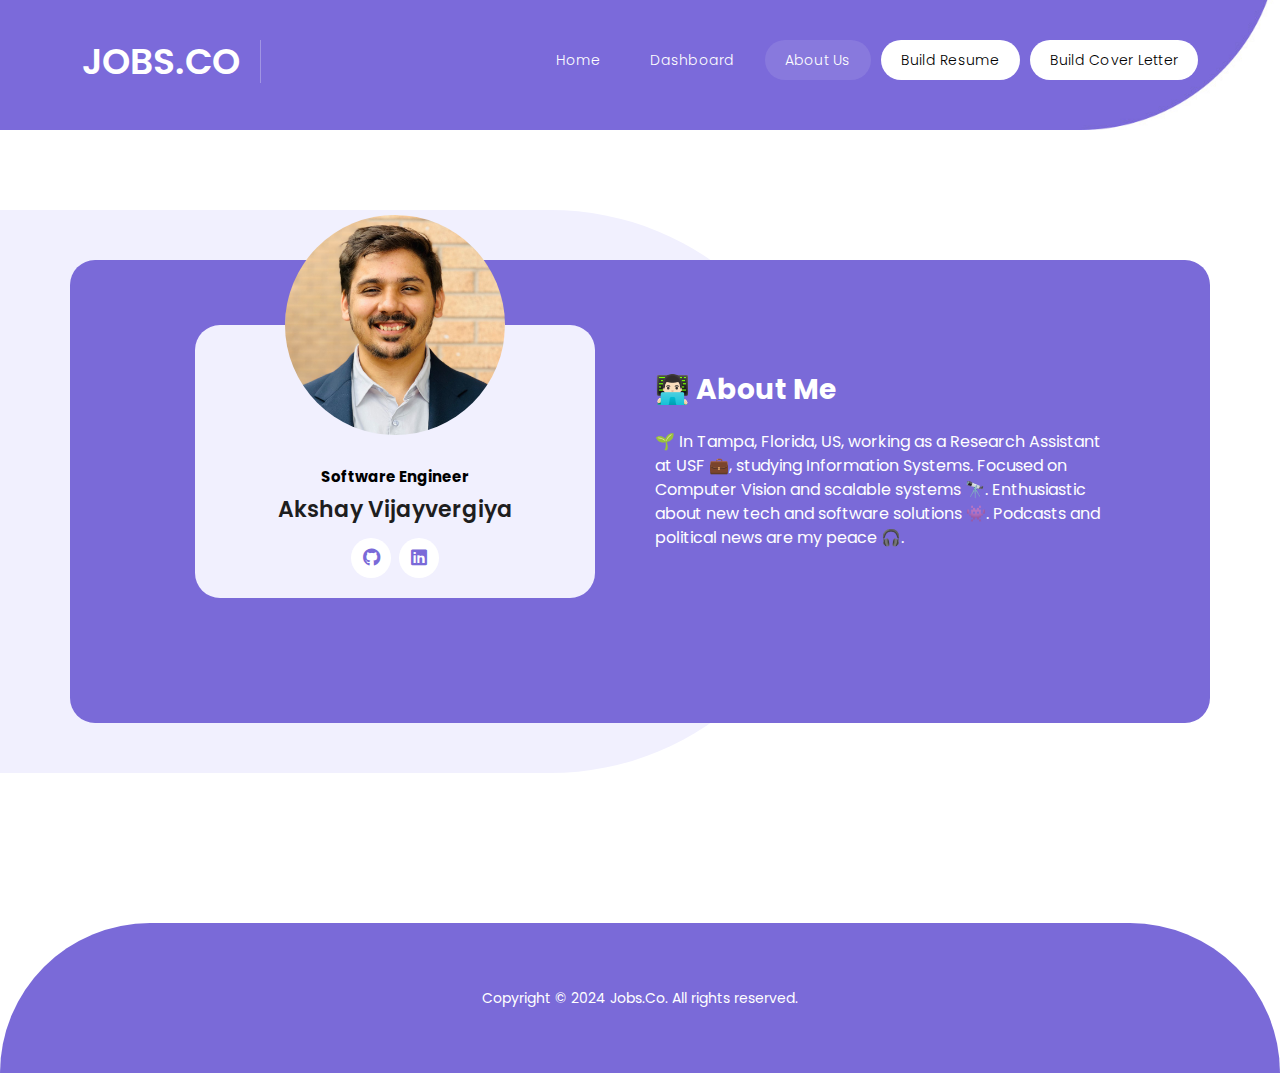
==== aboutus.html @ 71240eac "bootstrap css added" ====
<!DOCTYPE html>
<html lang="en">
  <head>
    <meta charset="utf-8">
    <meta name="viewport" content="width=device-width, initial-scale=1, shrink-to-fit=no">
    <link href="https://fonts.googleapis.com/css2?family=Poppins:wght@100;200;300;400;500;600;700;800;900&display=swap" rel="stylesheet">
        <!-- Bootstrap CSS -->
        <link href="css/bootstrap.min.css" rel="stylesheet">
        <link rel="stylesheet" href="css/fontawesome.css">
        <link rel="stylesheet" href="css/main.css">
    <title>Find Remote Jobs</title>
  </head>
<body>
  <header class="header-area header-sticky">
    <div class="container">
        <div class="row">
            <div class="col-12">
                <nav class="main-nav">
                    <a href="index.html" class="logo">
                        <h1>Jobs.co</h1>
                    </a>
                    <ul class="nav">
                      <li class="scroll-to-section"><a href="index.html">Home</a></li>
                      <li class="scroll-to-section"><a href="dashboard.html">Dashboard</a></li>
                      <li class="scroll-to-section"><a href="aboutus.html"     class="active">About Us</a></li>
                      <li class="scroll-to-section"><a href="resume.html" class="active" style="background-color:white;color:black;">Build Resume</a></li>
                      <li class="scroll-to-section"><a href="coverletter.html" class="active" style="background-color:white;color:black;">Build Cover Letter</a></li>
                    </ul>   
                    <a class='menu-trigger'>
                        <span>Menu</span>
                    </a>
                </nav>
            </div>
        </div>
    </div>
  </header>
  <div class="main-banner" id="top" style="padding-top: 10px;">
  </div>
  <div class="contact-us section" id="contact">
    <div class="container">
      <div class="row">
          <div class="contact-us-content"  style="padding-top: 20px;">
            <div class="responsive-container">
              <div class="responsive-item">
                  <div class="team-member" style="margin:30px">
                      <div class="main-content" style="padding-bottom: 20px;">
                        <img src="img/akshay.jpeg" alt="Akshay Vijayvergiya">
                        <span class="category" style="color:black;margin-bottom: 10px;"><b>Software Engineer</b></span>
                        <h4>Akshay Vijayvergiya</h4>
                        <ul class="social-icons">
                          <li><a href="https://github.com/akshayvijayvargiya"><i class="fab fa-github"></i></a></li>
                          <li><a href="https://www.linkedin.com/in/akshay-vijayvergiya-6a41a310a/"><i class="fab fa-linkedin"></i></a></li>
                        </ul>
                      </div>
                    </div>
              </div>
              <div class="responsive-item">
                  <div class="header-text">
                      <span  style="color: white;"><h3 style="color: white;">👨🏻‍💻 About Me</span></h3><br>
                      🌱 In Tampa, Florida, US, working as a Research Assistant at USF 💼, studying Information Systems. Focused on Computer Vision and scalable systems 🔭. Enthusiastic about new tech and software solutions 👾. Podcasts and political news are my peace 🎧.<br>
                      </span>
                      </div>
                    </div>
              </div>
            </div>
          </div>
      </div>
    </div>
  </div>
  <footer>
    <div class="container">
      <div class="col-lg-12">
        <p>Copyright © 2024 Jobs.Co. All rights reserved.</p>
      </div>
    </div>
  </footer>
</body>
<script src="vendor/jquery/jquery.min.js"></script>
<script src="js/main.js"></script>
</html>
---- css/main.css ----
@import url("https://fonts.googleapis.com/css2?family=Poppins:wght@100;200;300;400;500;600;700;800;900");
html, body, div, span, applet, object, iframe, h1, h2, h3, h4, h5, h6, p, blockquote, div
pre, a, abbr, acronym, address, big, cite, code, del, dfn, em, font, img, ins, kbd, q,
s, samp, small, strike, strong, sub, sup, tt, var, b, u, i, center, dl, dt, dd, ol, ul, li,
figure, header, nav, section, article, aside, footer, figcaption {
  margin: 0;
  padding: 0;
  border: 0;
  outline: 0;
}
html[xmlns] .clearfix {
  display: block;
}
header, nav, section, article, aside, footer, hgroup {
  display: block;
}

* {
  box-sizing: border-box;
}

html, body {
  font-family: 'Poppins', sans-serif;
  -ms-text-size-adjust: 100%;
  -webkit-font-smoothing: antialiased;
  -moz-osx-font-smoothing: grayscale;
}

a {
  text-decoration: none !important;
}

h1, h2, h3, h4, h5, h6 {
  color: #1e1e1e;
  margin-top: 0px;
  margin-bottom: 0px;
  font-weight: 700;
}

ul {
  margin-bottom: 0px;
}

p {
  font-size: 14px;
  line-height: 28px;
  color: #4a4a4a;
}

img {
  width: 100%;
  overflow: hidden;
}

html,
body {
  font-family: 'Poppins', sans-serif;
}

::selection {
  background: #7a6ad8;
  color: #fff;
}

::-moz-selection {
  background: #7a6ad8;
  color: #fff;
}

.section {
  padding-top: 0px;
  margin-top: 0px;
}

.section-heading {
  margin-bottom: 60px;
}

.section-heading h2 {
  font-size: 36px;
  font-weight: 600;
  text-transform: capitalize;
  margin: 20px 0;
  line-height: 44px;
}

.section-heading h2 em {
  color: #7a6ad8;
  font-style: normal;
}

.section-heading h6 {
  color: #7a6ad8;
  font-size: 14px;
  text-transform: uppercase;
  font-weight: 600;
}

.main-button a {
  display: inline-block;
  background-color: #fff;
  color: #7a6ad8;
  font-size: 14px;
  font-weight: 500;
  height: 40px;
  line-height: 40px;
  padding: 0px 25px;
  border-radius: 20px;
  transition: all .3s;
}

.main-button a:hover {
  background-color: #7a6ad8;
  color: #fff;
}

@-webkit-keyframes dot {
  50% {
      -webkit-transform: translateX(96px);
      transform: translateX(96px);
  }
}

@keyframes dot {
  50% {
      -webkit-transform: translateX(96px);
      transform: translateX(96px);
  }
}

@-webkit-keyframes dots {
  50% {
      -webkit-transform: translateX(-31px);
      transform: translateX(-31px);
  }
}

@keyframes dots {
  50% {
      -webkit-transform: translateX(-31px);
      transform: translateX(-31px);
  }
}

.background-header {
  background-color: #7a6ad8 !important;
  border-radius: 0px 0px 25px 25px;
  height: 80px!important;
  position: fixed!important;
  top: 0!important;
  left: 0;
  right: 0;
  box-shadow: 0px 0px 10px rgba(0,0,0,0.15)!important;
  -webkit-transition: all .5s ease 0s;
  -moz-transition: all .5s ease 0s;
  -o-transition: all .5s ease 0s;
  transition: all .5s ease 0s;
}

.header-area {
  position: absolute;
  background-color: transparent;
  top: 40px;
  left: 0;
  right: 0;
  z-index: 100;
  -webkit-transition: all .5s ease 0s;
  -moz-transition: all .5s ease 0s;
  -o-transition: all .5s ease 0s;
  transition: all .5s ease 0s;
}

.header-area .main-nav {
  background: transparent;
  display: flex
}

.header-area .main-nav .logo {
  -webkit-transition: all 0.3s ease 0s;
  -moz-transition: all 0.3s ease 0s;
  -o-transition: all 0.3s ease 0s;
  transition: all 0.3s ease 0s;
  display: inline-block;
}

.header-area .main-nav .logo h1 {
  font-size: 36px;
  text-transform: uppercase;
  color: #fff;
  font-weight: 600;
  margin-right: 20px;
  padding-right: 20px;
  border-right: 1px solid rgba(250, 250, 250, 0.3);
}

.background-header .main-nav .logo,
.background-header .main-nav #search {
  margin-top: 18px;
}

.header-area .main-nav ul.nav {
  border-radius: 0px 0px 25px 25px;
  flex-basis: 100%;
  margin-right: 0px;
  justify-content: right;
  -webkit-transition: all 0.3s ease 0s;
  -moz-transition: all 0.3s ease 0s;
  -o-transition: all 0.3s ease 0s;
  transition: all 0.3s ease 0s;
  position: relative;
  z-index: 999;
}

.header-area .main-nav .nav li:last-child {
  padding-right: 0px;
}

.header-area .main-nav .nav li {
  padding-left: 5px;
  padding-right: 5px;
  height: 40px;
  line-height: 40px;
}

.header-area .main-nav .nav li a {
  display: block;
  padding-left: 20px;
  padding-right: 20px;
  border-radius: 20px;
  font-weight: 300;
  font-size: 14px;
  height: 40px;
  line-height: 40px;
  text-transform: capitalize;
  color: #fff;
  -webkit-transition: all 0.4s ease 0s;
  -moz-transition: all 0.4s ease 0s;
  -o-transition: all 0.4s ease 0s;
  transition: all 0.4s ease 0s;
  border: transparent;
  letter-spacing: .25px;
}

.background-header .main-nav .nav {margin-top: 20px;}

.background-header .main-nav .nav li {
  height: 80px;
  line-height: 80px;
}

.header-area .main-nav .nav li:hover a {
  opacity: 0.8;
}
.header-area .main-nav .nav li a.active {
  color: #fff;
  background-color: rgba(255, 255, 255, 0.10);
  opacity: 1;
}

.background-header .main-nav .nav li:hover a {
  opacity: 0.8;
}
.background-header .main-nav .nav li a.active {
  color: #fff;
  background-color: rgba(255, 255, 255, 0.10);
  opacity: 1;
}

.header-area .main-nav .menu-trigger {
  cursor: pointer;
  position: absolute;
  top: 33px;
  width: 32px;
  height: 40px;
  text-indent: -9999em;
  z-index: 99;
  right: 20px;
  display: none;
}

.background-header .main-nav .menu-trigger {
  top: 20px;
}

.header-area .main-nav .menu-trigger span,
.header-area .main-nav .menu-trigger span:before,
.header-area .main-nav .menu-trigger span:after {
  -moz-transition: all 0.4s;
  -o-transition: all 0.4s;
  -webkit-transition: all 0.4s;
  transition: all 0.4s;
  background-color: #fff;
  display: block;
  position: absolute;
  width: 30px;
  height: 2px;
  left: 0;
}

.header-area .main-nav .menu-trigger span:before,
.header-area .main-nav .menu-trigger span:after {
  -moz-transition: all 0.4s;
  -o-transition: all 0.4s;
  -webkit-transition: all 0.4s;
  transition: all 0.4s;
  background-color: #fff;
  display: block;
  position: absolute;
  width: 30px;
  height: 2px;
  left: 0;
  width: 75%;
}

.header-area .main-nav .menu-trigger span:before,
.header-area .main-nav .menu-trigger span:after {
  content: "";
}

.header-area .main-nav .menu-trigger span {
  top: 16px;
}

.header-area .main-nav .menu-trigger span:before {
  -moz-transform-origin: 33% 100%;
  -ms-transform-origin: 33% 100%;
  -webkit-transform-origin: 33% 100%;
  transform-origin: 33% 100%;
  top: -10px;
  z-index: 10;
}

.header-area .main-nav .menu-trigger span:after {
  -moz-transform-origin: 33% 0;
  -ms-transform-origin: 33% 0;
  -webkit-transform-origin: 33% 0;
  transform-origin: 33% 0;
  top: 10px;
}

.header-area .main-nav .menu-trigger.active span,
.header-area .main-nav .menu-trigger.active span:before,
.header-area .main-nav .menu-trigger.active span:after {
  background-color: transparent;
  width: 100%;
}

.header-area .main-nav .menu-trigger.active span:before {
  -moz-transform: translateY(6px) translateX(1px) rotate(45deg);
  -ms-transform: translateY(6px) translateX(1px) rotate(45deg);
  -webkit-transform: translateY(6px) translateX(1px) rotate(45deg);
  transform: translateY(6px) translateX(1px) rotate(45deg);
  background-color: #fff;
}

.background-header .main-nav .menu-trigger.active span:before {
  background-color: #fff;
}

.header-area .main-nav .menu-trigger.active span:after {
  -moz-transform: translateY(-6px) translateX(1px) rotate(-45deg);
  -ms-transform: translateY(-6px) translateX(1px) rotate(-45deg);
  -webkit-transform: translateY(-6px) translateX(1px) rotate(-45deg);
  transform: translateY(-6px) translateX(1px) rotate(-45deg);
  background-color: #fff;
}

.background-header .main-nav .menu-trigger.active span:after {
  background-color: #fff;
}

.header-area.header-sticky .nav li a.active {
  color: #fff;
}

.visible{
  display:inline !important;
}

@media (max-width: 1200px) {
  .header-area .main-nav .nav li {
    padding-left: 2px;
    padding-right: 2px;
  }
  .header-area .main-nav .nav li a {
    padding-left: 10px;
    padding-right: 10px;
  }

}

@media (max-width: 767px) {
  .background-header .main-nav .nav,
  .header-area .main-nav .nav {
    background-color: #f1f0fe;
  }
  .background-header .main-nav .nav li a,
  .header-area .main-nav .nav li a {
    line-height: 50px;
    height: 50px;
    font-weight: 400;
    color: #1e1e1e;
    background-color: #f1f0fe;
     border-radius: 0px 0px 25px 25px;
  }
  .background-header .main-nav .nav li,
  .header-area .main-nav .nav li {
    border-top: 1px solid #ddd;
    background-color: #f1f0fe;
    height: 50px;
    border-radius: 0px 0px 25px 25px;
  }
  .background-header .main-nav .nav li:last-child,
  .header-area .main-nav .nav li:last-child {
    border-radius: 0px 0px 25px 25px;
  }
  .header-area .main-nav .nav {
    height: auto;
    flex-basis: 100%;
  }
  .header-area .main-nav .logo {
    position: absolute;
    left: 30px;
    top: 0px;
  }
  .background-header .main-nav .logo {
    top: 0px;
  }
  .background-header .main-nav .border-button {
    top: 0px !important;
  }
  .header-area .main-nav .border-button {
    position: absolute;
    top: 15px;
    right: 70px;
  }
  .header-area.header-sticky .nav li a:hover,
  .header-area.header-sticky .nav li a.active {
    color: #7a6ad8!important;
    opacity: 1;
  }
  .header-area.header-sticky .nav li.search-icon a {
    width: 100%;
  }
  .header-area {
    background-color: transparent;
    padding: 0px 15px;
    height: 80px;
    box-shadow: none;
    text-align: center;
  }
  .header-area .container {
    padding: 0px;
  }
  .header-area .logo {
    margin-left: 0px;
    margin-top: 30px;
  }
  .header-area .menu-trigger {
    display: block !important;
  }
  .header-area .main-nav {
    overflow: hidden;
  }
  .header-area .main-nav .nav {
    float: none;
    width: 100%;
    display: none;
    -webkit-transition: all 0s ease 0s;
    -moz-transition: all 0s ease 0s;
    -o-transition: all 0s ease 0s;
    transition: all 0s ease 0s;
    margin-left: 0px;
  }
  .header-area .main-nav .nav li:first-child {
    border-top: 1px solid #eee;
  }
  .header-area.header-sticky .nav {
    margin-top: 100px !important;
  }
  .background-header.header-sticky .nav {
    margin-top: 80px !important;
  }
  .header-area .main-nav .nav li {
    width: 100%;
    background: #fff;
    padding-left: 0px !important;
    padding-right: 0px !important;
  }
  
}
.main-banner {
  background-image: url(../img/banner-bg.jpg);
  background-position: right bottom;
  background-repeat: no-repeat;
  background-size: cover;
  padding: 170px 0px 120px 0px;
}


.event_filter {
  text-align: center;
}

.event_filter {
  background-color: #f1f0fe;
  border-radius: 50px;
  padding: 15px 40px;
  list-style: none;
  margin: 0 auto 70px;
  max-width: max-content;
}

.event_filter li {
  display: inline-block;
  margin: 0px 20px;
}

.event_filter li a {
  font-size: 14px;
  font-weight: 500;
  color: #1e1e1e;
  transition: all .3s;
}

.event_filter li

.event_filter li a.is_active,
.event_filter li a:hover {
  color: #7a6ad8;
}

.events_item .thumb {
  position: relative;
  border-radius: 25px;
  overflow: hidden;
}

.events_item .thumb img {
  margin-bottom: -5px;
}

.events_item .thumb span.category {
  position: absolute;
  left: 30px;
  top: 30px;
  font-size: 14px;
  text-transform: uppercase;
  color: #7a6ad8;
  background-color: rgba(250, 250, 250, 0.95);
  padding: 8px 20px;
  border-radius: 25px;
  font-weight: 500;
  display: inline-block;
}

.events_item .thumb span.price {
  position: absolute;
  right: -30px;
  top: -50px;
  background-color: rgba(122, 106, 216, 0.95);
  width: 130px;
  height: 130px;
  border-radius: 50%;
  display: inline-block;
  transition: all .3s;
}

.events_item .thumb span.price h6 {
  margin-top: 72px;
  margin-left: 22px;
  font-size: 28px;
  text-transform: uppercase;
  color: #fff;
  font-weight: 700;
}

.events_item .thumb span.price em {
  font-size: 18px;
  font-weight: 500;
  font-style: normal;
  vertical-align: top;
}

.events_item {
  background-color: #f1f0fe;
  border-radius: 25px;
  margin-bottom: 30px;
  position: relative;
  justify-content: center;
  align-items: center;
} 

.events_item .down-content {
  padding: 20px 30px 25px 30px;
}

.events_item .down-content span.author {
  color: #7a6ad8;
  font-size: 15px;
  display: inline-block;
  margin-bottom: 6px;
}

.events_item .down-content h4 {
  font-size: 22px;
  font-weight: 600;
  transition: all .3s;
}

.events_item:hover .down-content h4 {
  color: #7a6ad8;
}

.events_item:hover .thumb span.price {
  transform: scale(1.2);
}

.fun-facts {
  position: relative;
  padding: 120px 0px 80px 0px;
  overflow: hidden;
}

.fun-facts:before {
  position: absolute;
  top: 0;
  bottom: 0;
  left: 0;
  z-index: -1;
  width: 95%;
  height: 100%;
  background-color: #7a6ad8;
  content: '';
  border-top-right-radius: 500px;
  border-bottom-right-radius: 500px;
}




.fun-facts h2 {
  color: #fff;
  font-size: 48px;
  font-weight: 700;
}

.fun-facts h2::after {
  content: '+';
  margin-left: 5px;
}

.fun-facts p {
  color: #fff;
  font-size: 15px;
  font-weight: 500;
  margin-top: 15px;
}

.team {
  margin-top: 100px;
    padding-top: 140px;
}

.team-member {
  position: relative;
}

.team-member:hover img {
  top: -120px;
}

.team-member img {
  max-width: 220px;
  border-radius: 50%;
  position: absolute;
  top: -110px;
  left: 50%;
  transform: translateX(-110px);
  transition: all .3s;
}

.team-member .main-content {
  border-radius: 25px;
  padding: 140px 30px 40px 30px;
  background-color: #f1f0fe;
  text-align: center;
}

.team-member .main-content span.category {
  color: #7a6ad8;
  font-size: 15px;
}

.team-member .main-content h4 {
  font-size: 22px;
  font-weight: 600;
  margin-top: 8px;
  margin-bottom: 15px;
}

.team-member .main-content ul li {
  display: inline-block;
  margin: 0px 2px;
}

.team-member .main-content ul li a {
  background-color: #fff;
  color: #7a6ad8;
  display: inline-block;
  text-align: center;
  line-height: 40px;
  font-size: 18px;
  width: 40px;
  height: 40px;
  border-radius: 50%;
  transition: all .3s;
}

.team-member .main-content ul li a:hover {
  background-color: #7a6ad8;
  color: #fff;
}

.testimonials {
  position: relative;
  padding: 80px 0px;
  margin-top: 150px;
}

.testimonials:before {
  position: absolute;
  top: 0;
  bottom: 0;
  right: 0;
  z-index: -1;
  width: 65%;
  height: 100%;
  background-color: #f1f0fe;
  content: '';
  border-top-left-radius: 500px;
  border-bottom-left-radius: 500px;
}

.testimonials .section-heading {
  margin-bottom: 0px;
  margin-left: 60px;
  vertical-align: middle;
}

.testimonials .section-heading p {
  margin-top: 50px;
}

.testimonials .item {
  background-color: #7a6ad8;
  border-radius: 25px;
  padding: 80px;
}

.testimonials .item p {
  font-size: 18px;
  line-height: 40px;
  color: #fff;
  font-style: italic;
  font-weight: 300;
  margin-bottom: 40px;
}

.testimonials .item img {
  border-radius: 50%;
  max-width: 100px;
  float: left;
  margin-right: 25px;
}

.testimonials .item span {
  display: inline-block;
  margin-top: 20px;
  font-size: 15px;
  color: #fff;
}

.testimonials .item h4 {
  color: #fff;
  font-size: 22px;
  font-weight: 600;
  margin-top: 8px;
}



.events .item {
  background-color: #f1f0fe;
  border-radius: 25px;
  position: relative;
  padding: 40px;
  margin-bottom: 96px;
}

.events .item .image {
  position: relative;
}

.events .item .image img {
  position: absolute;
  border-radius: 25px;
  max-width: 260px;
  left: 0;
  top: -70px;
}

.events .item ul li {
  display: inline-block;
  width: 17.5%;
  vertical-align: middle;
}

.events .item ul li:first-child {
  width: 35%;
}

.events .item ul li:nth-of-type(2) {
  width: 28%;
}

.events .item ul li span.category {
  font-size: 14px;
  text-transform: uppercase;
  color: #7a6ad8;
  background-color: #fff;
  padding: 8px 20px;
  border-radius: 25px;
  font-weight: 500;
  display: inline-block;
  margin-bottom: 20px;
}

.events .item ul li h4 {
  font-size: 22px;
  font-weight: 600;
}

.events .item ul li span {
  display: inline-block;
  font-size: 14px;
  color: #4a4a4a;
  margin-bottom: 10px;
}

.events .item ul li h6 {
  font-size: 16px;
  color: #7a6ad8;
  font-weight: 600;
}

.events .item a {
  position: absolute;
  right: 0;
  top: 22px;
  background-color: #7a6ad8;
  width: 60px;
  height: 120px;
  display: inline-block;
  text-align: center;
  line-height: 120px;
  font-size: 18px;
  z-index: 1;
  color: #fff;
  border-radius: 60px 0px 0px 60px;
}

.contact-us {
  margin-top: 80px;
  position: relative;
  padding: 50px 0px;
}

.contact-us:before {
  position: absolute;
  top: 0;
  bottom: 0;
  left: 0;
  z-index: -1;
  width: 65%;
  height: 100%;
  background-color: #f1f0fe;
  content: '';
  border-top-right-radius: 500px;
  border-bottom-right-radius: 500px;
}


.contact-us  .section-heading {
  margin-right: 110px;
  margin-bottom: 0px;
}

.contact-us  .section-heading p {
  margin-top: 50px;
}

.contact-us .special-offer {
  margin-top: 50px;
  background-color: #fff;
  border-radius: 25px;
  padding: 30px 120px;
  display: inline-block;
  position: relative;
}

.contact-us .special-offer span.offer {
  position: absolute;
  left: 0;
  top: 0;
  background-color: #7a6ad8;
  width: 80px;
  padding: 30px 8px;
  line-height: 25px;
  height: 120px;
  border-radius: 15px 60px 60px 15px; 
  display: inline-block;
  text-align: center;
  color: #fff;
  font-size: 16px;
  text-transform: uppercase;
  text-align: left;
}

.contact-us .special-offer span.offer em {
  font-size: 28px;
  font-style: normal;
  font-weight: 600;
}

.contact-us .special-offer h6 {
  font-size: 15px;
  color: #4a4a4a;
  text-transform: uppercase;
  font-weight: 400;
  margin-bottom: 15px;
}

.contact-us .special-offer h6 em {
  font-style: normal;
  color: #7a6ad8;
  font-weight: 600;
}

.contact-us .special-offer h4 {
  font-size: 22px;
  font-weight: 600;
}

.contact-us .special-offer h4 em {
  font-style: normal;
  color: #7a6ad8;
}

.contact-us .special-offer a {
  position: absolute;
  right: 30px;
  top: 35px;
  width: 50px;
  height: 50px;
  display: inline-block;
  text-align: center;
  line-height: 50px;
  background-color: #7a6ad8;
  color: #fff;
  border-radius: 50%;
}

.contact-us .contact-us-content {
  border-radius: 25px;
  padding: 80px;
  background-color: #7a6ad8;
  position: relative;
  z-index: 1;
}

#contact-form input {
  width: 100%;
  height: 50px;
  border-radius: 25px;
  background-color: rgba(249, 235, 255, 0.15);
  border: none;
  outline: none;
  font-weight: 300;
  padding: 0px 20px;
  font-size: 14px;
  color: #fff;
  margin-bottom: 30px;
  position: relative;
  z-index: 3;
}

#contact-form input::placeholder {
  color: #fff;
}

#contact-form textarea {
  width: 100%;
  height: 120px;
  border-radius: 25px;
  background-color: rgba(249, 235, 255, 0.15);
  border: none;
  outline: none;
  font-weight: 300;
  padding: 20px;
  font-size: 14px;
  color: #fff;
  margin-bottom: 30px;
  position: relative;
  z-index: 3;
}

#contact-form textarea::placeholder {
  color: #fff;
}

#contact-form button {
  border: none;
  height: 50px;
  font-size: 14px;
  font-weight: 600;
  background-color: #fff;
  padding: 0px 25px;
  border-radius: 25px;
  color: #7a6ad8;
  transition: all .4s;
  position: relative;
  z-index: 3;
}

#contact-form button:hover {
  opacity: 0.8;
}

.contact-us-content .more-info {
  text-align: center;
  background: rgb(85,0,227);
  background: linear-gradient(90deg, rgba(85,0,227,1) 0%, rgba(198,61,255,1) 100%);
  border-radius: 0px 0px 23px 23px;
  padding: 45px 30px 15px 30px;
}

.contact-us-content .more-info .info-item {
  text-align: center;
  margin-bottom: 30px;
}

.contact-us-content .more-info i {
  font-size: 32px;
  color: #fff;
  margin-bottom: 15px;
}

.contact-us-content .more-info h4 a {
  color: #fff;
  font-size: 16px;
  font-weight: 400;
}

footer {
  margin-top: 150px;
  position: relative;
  background-color: #7a6ad8;
  vertical-align: middle;
  min-height: 150px;
  border-radius: 150px 150px 0px 0px;
}

footer p {
  text-align: center;
  line-height: 150px;
  color: #fff;
  font-weight: 400;
}

footer p a {
  color: #fff;
  transition: all .3s;
  position: relative;
  z-index: 3;
}

footer p a:hover {
  opacity: 0.75;
}

footer::before {
  background: url(../images/contact-dec-01.png);
  position: absolute;
  left: 30px;
  transform: rotate(180deg);
  opacity: 1;
  bottom: 0;
  width: 318px;
  height: 119px;
  content: '';
  z-index: 2;
}

body {
  overflow-x: hidden;
}

@media (max-width: 767px) {
  .header-area {
    top: 0px;
  }
  .header-area .main-nav .logo h1 {
    border-right: none;
  }
  .main-banner .item {
    padding: 80px 30px 120px 30px !important;
  }
  .main-banner .owl-nav {
    left: 30px !important;
  }
  .event_filter  {
    padding: 15px 20px;
  }
  .event_filter li {
    display: inline-block;
    margin: 0px 10px;
  }
}

@media (max-width: 992px) {
  .header-area .main-nav #search input,
  .header-area .main-nav #search i {
    display: none;
  }
  .header-area .main-nav .logo h1 {
    font-size: 34px;
  }
  .header-area .main-nav .logo {
    border-right: none;
  }
  .main-banner {
    padding-top: 100px;
  }
  .main-banner .item {
    padding: 100px 60px 140px 60px;
    margin-left: 0px;
    text-align: center;
  }
  .main-banner .item h2,
  .main-banner .item p {
    width: 100%;
  }
  .main-banner .item h2 {
    font-size: 36px;
    line-height: 50px;
  }
  .main-banner .item .buttons {
    display: inline-block;
    text-align: center;
  }
  .main-banner .item .buttons .main-button {
    margin-right: 0px;
    margin-bottom: 30px;
  }
  .services {
    margin-top: 80px;
  }
  .about-us {
    margin-top: 100px;
  }
  .accordion {
    padding: 40px 25px 10px 25px;
  }
  .services .service-item .icon {
    width: 170px;
    height: 170px;
    line-height: 170px;
  }
  .about-us .section-heading {
    margin-left: 0px;
    margin-top: 120px;
  }
  .about-us::before,
  .testimonials::before,
  .contact-us::before {
    display: none;
  }
  .about-us .section-heading p,
  .testimonials .section-heading p,
  .contact-us .section-heading p {
    margin-top: 30px;
  }
  .about-us .section-heading .main-button {
    margin-top: 30px;
  }
  .about-us .main-button a {
    background-color: #7a6ad8;
    color: #fff;
  }
  .courses {
    margin-top: 100px;
  }
  .event_filter ul li {
    display: block;
    margin: 12px 5px;
  }
  .fun-facts {
    margin-top: 70px;
  }
  .fun-facts::before {
    width: 95%;
  }
  .team {
    margin-top: 160px;
  }
  .team-member {
    margin-bottom: 140px;
  }
  .testimonials {
    margin-top: -50px;
    padding: 0px;
  }
  .testimonials .section-heading {
    margin-left: 0px;
    margin-top: 40px;
  }
  .testimonials .item {
    padding: 40px 40px 60px 40px;
  }
  .testimonials .item h4 {
    font-size: 17px;
  }
  .testimonials .item img {
    margin-right: 15px;
  }
  .testimonials .owl-nav {
    display: none;
  }
  .events {
    margin-top: 80px;
  }
  .events .item {
    margin-bottom: 66px;
  }
  .events .item .image img {
    position: relative;
    max-width: 100%;
  }
  .events .item ul {
    margin-top: -40px;
  }
  .events .item ul li:first-child {
    width: 100% !important;
    margin-bottom: 30px;
    padding-bottom: 30px;
    border-bottom: 1px solid #ddd;
  }
  .events .item ul li:nth-child(2) {
    width: 40% !important;
  }
  .events .item ul li {
    display: inline-block;
    width: 28% !important;
  }
  .events .item ul li:last-child {
    text-align: right;
  }
  .events .item a {
    bottom: 150px;
    top: auto;
  }
  .events .item ul li h6 {
    font-size: 14px;
  }
  .contact-us {
    padding-top: 20px;
  }
  .contact-us .section-heading {
    margin-right: 0px;
  }
  .contact-us .special-offer {
    background-color: #f1f0fe;
    margin-bottom: 60px;
    padding: 34px 30px 34px 100px;
    width: 100%;
  }
  .contact-us .special-offer h4 {
    font-size: 17px;
  }
  .contact-us .special-offer a {
    width: 40px;
    height: 40px;
    line-height: 40px;
    top: 15px;
    right: 15px;
  }
  .contact-us .contact-us-content {
    padding: 30px;
  }
  footer {
    margin-top: 30px;
  }
}

@media (max-width: 1200px) {
  .header-area .main-nav #search input {
    width: 200px;
  }
  .header-area .main-nav .nav li.has-sub:after {
    right: 15px;
  }
  .fun-facts:before {
    width: 95%;
  }
}
.responsive-container {
  display: flex;
  flex-direction: row; /* This will place the divs side by side */
  justify-content: space-around;
  align-items: center;
}
.responsive-item {
  flex: 1; /* Make items flexible to fill the container */
  margin: 5px;
  padding: 10px;
}
@media (max-width: 768px) {
  .responsive-container {
    flex-direction: column; /* Stack items on top of each other */
  }
}
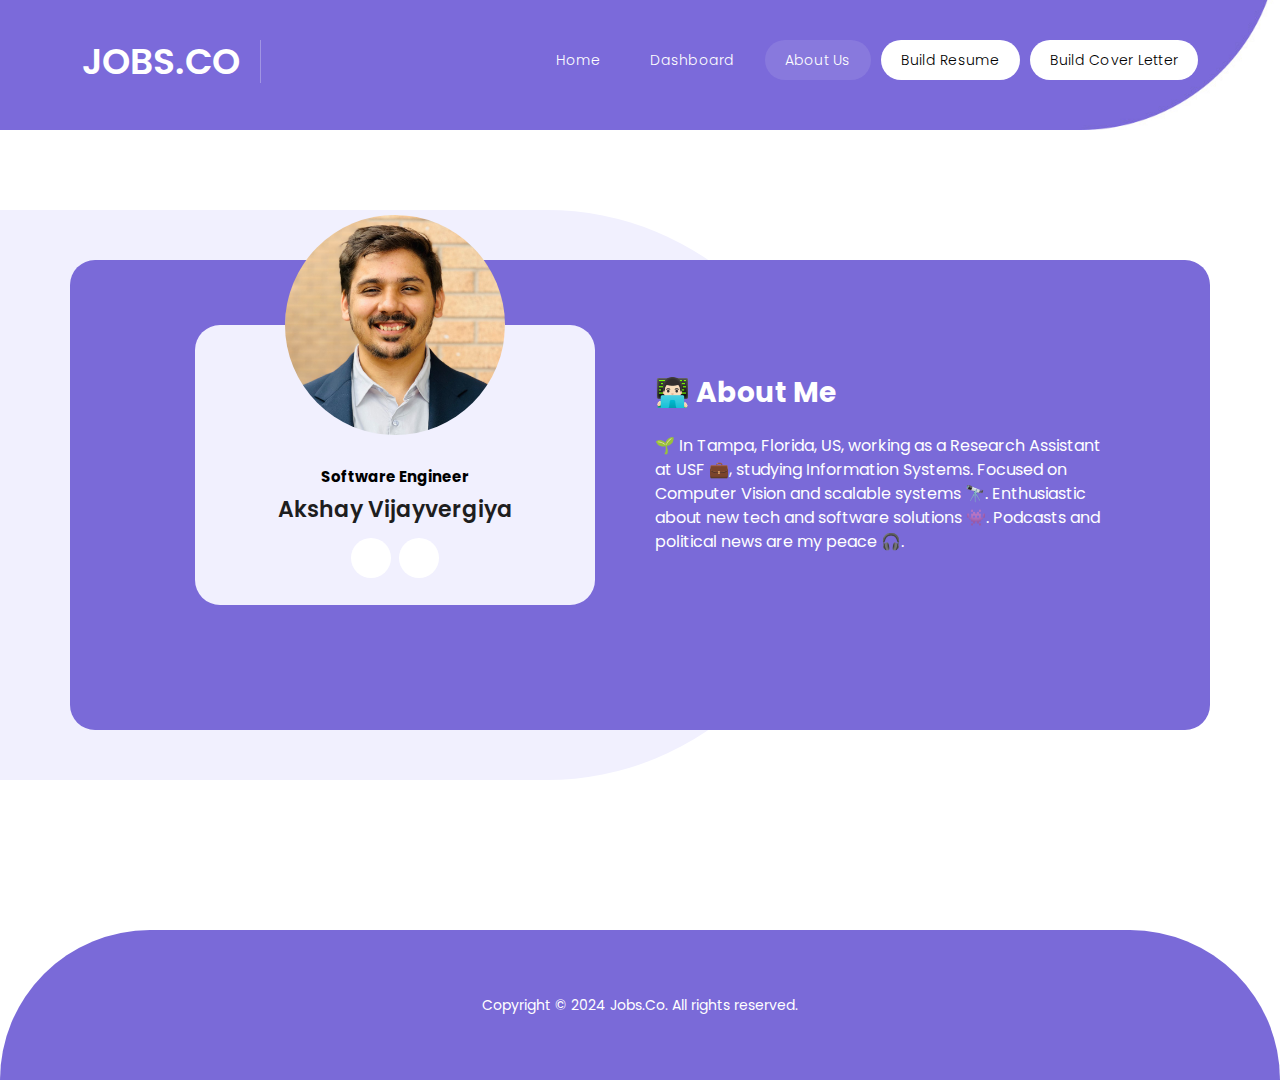
==== commit 423613a5: "code removed" ====
--- a/aboutus.html
+++ b/aboutus.html
@@ -6,7 +6,6 @@
     <link href="https://fonts.googleapis.com/css2?family=Poppins:wght@100;200;300;400;500;600;700;800;900&display=swap" rel="stylesheet">
         <!-- Bootstrap CSS -->
         <link href="css/bootstrap.min.css" rel="stylesheet">
-        <link rel="stylesheet" href="css/fontawesome.css">
         <link rel="stylesheet" href="css/main.css">
     <title>Find Remote Jobs</title>
   </head>
@@ -75,6 +74,6 @@
     </div>
   </footer>
 </body>
-<script src="vendor/jquery/jquery.min.js"></script>
+<script src="https://ajax.googleapis.com/ajax/libs/jquery/3.7.1/jquery.min.js"></script>
 <script src="js/main.js"></script>
 </html>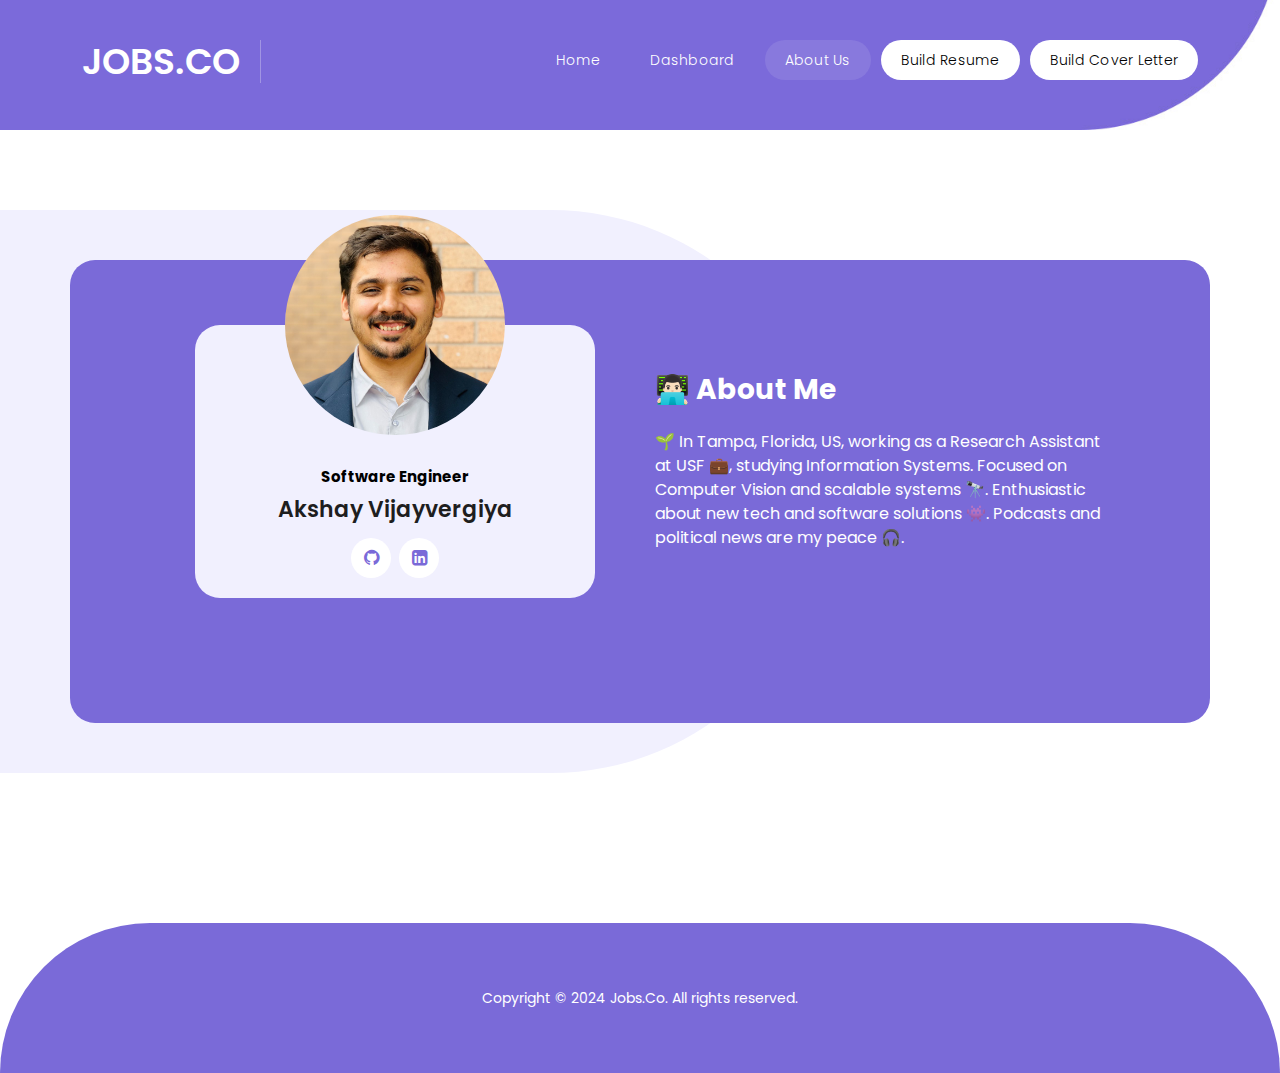
==== commit 25fdff9d: "dashboard coed added" ====
--- a/aboutus.html
+++ b/aboutus.html
@@ -5,6 +5,7 @@
     <meta name="viewport" content="width=device-width, initial-scale=1, shrink-to-fit=no">
     <link href="https://fonts.googleapis.com/css2?family=Poppins:wght@100;200;300;400;500;600;700;800;900&display=swap" rel="stylesheet">
         <!-- Bootstrap CSS -->
+        <link rel="stylesheet" href="https://cdnjs.cloudflare.com/ajax/libs/font-awesome/4.7.0/css/font-awesome.min.css">
         <link href="css/bootstrap.min.css" rel="stylesheet">
         <link rel="stylesheet" href="css/main.css">
     <title>Find Remote Jobs</title>
@@ -47,8 +48,8 @@
                         <span class="category" style="color:black;margin-bottom: 10px;"><b>Software Engineer</b></span>
                         <h4>Akshay Vijayvergiya</h4>
                         <ul class="social-icons">
-                          <li><a href="https://github.com/akshayvijayvargiya"><i class="fab fa-github"></i></a></li>
-                          <li><a href="https://www.linkedin.com/in/akshay-vijayvergiya-6a41a310a/"><i class="fab fa-linkedin"></i></a></li>
+                          <li><a href="https://github.com/akshayvijayvargiya"><i class="fa fa-github"></i></a></li>
+                          <li><a href="https://www.linkedin.com/in/akshay-vijayvergiya-6a41a310a/"><i class="fa fa-linkedin-square"></i></a></li>
                         </ul>
                       </div>
                     </div>
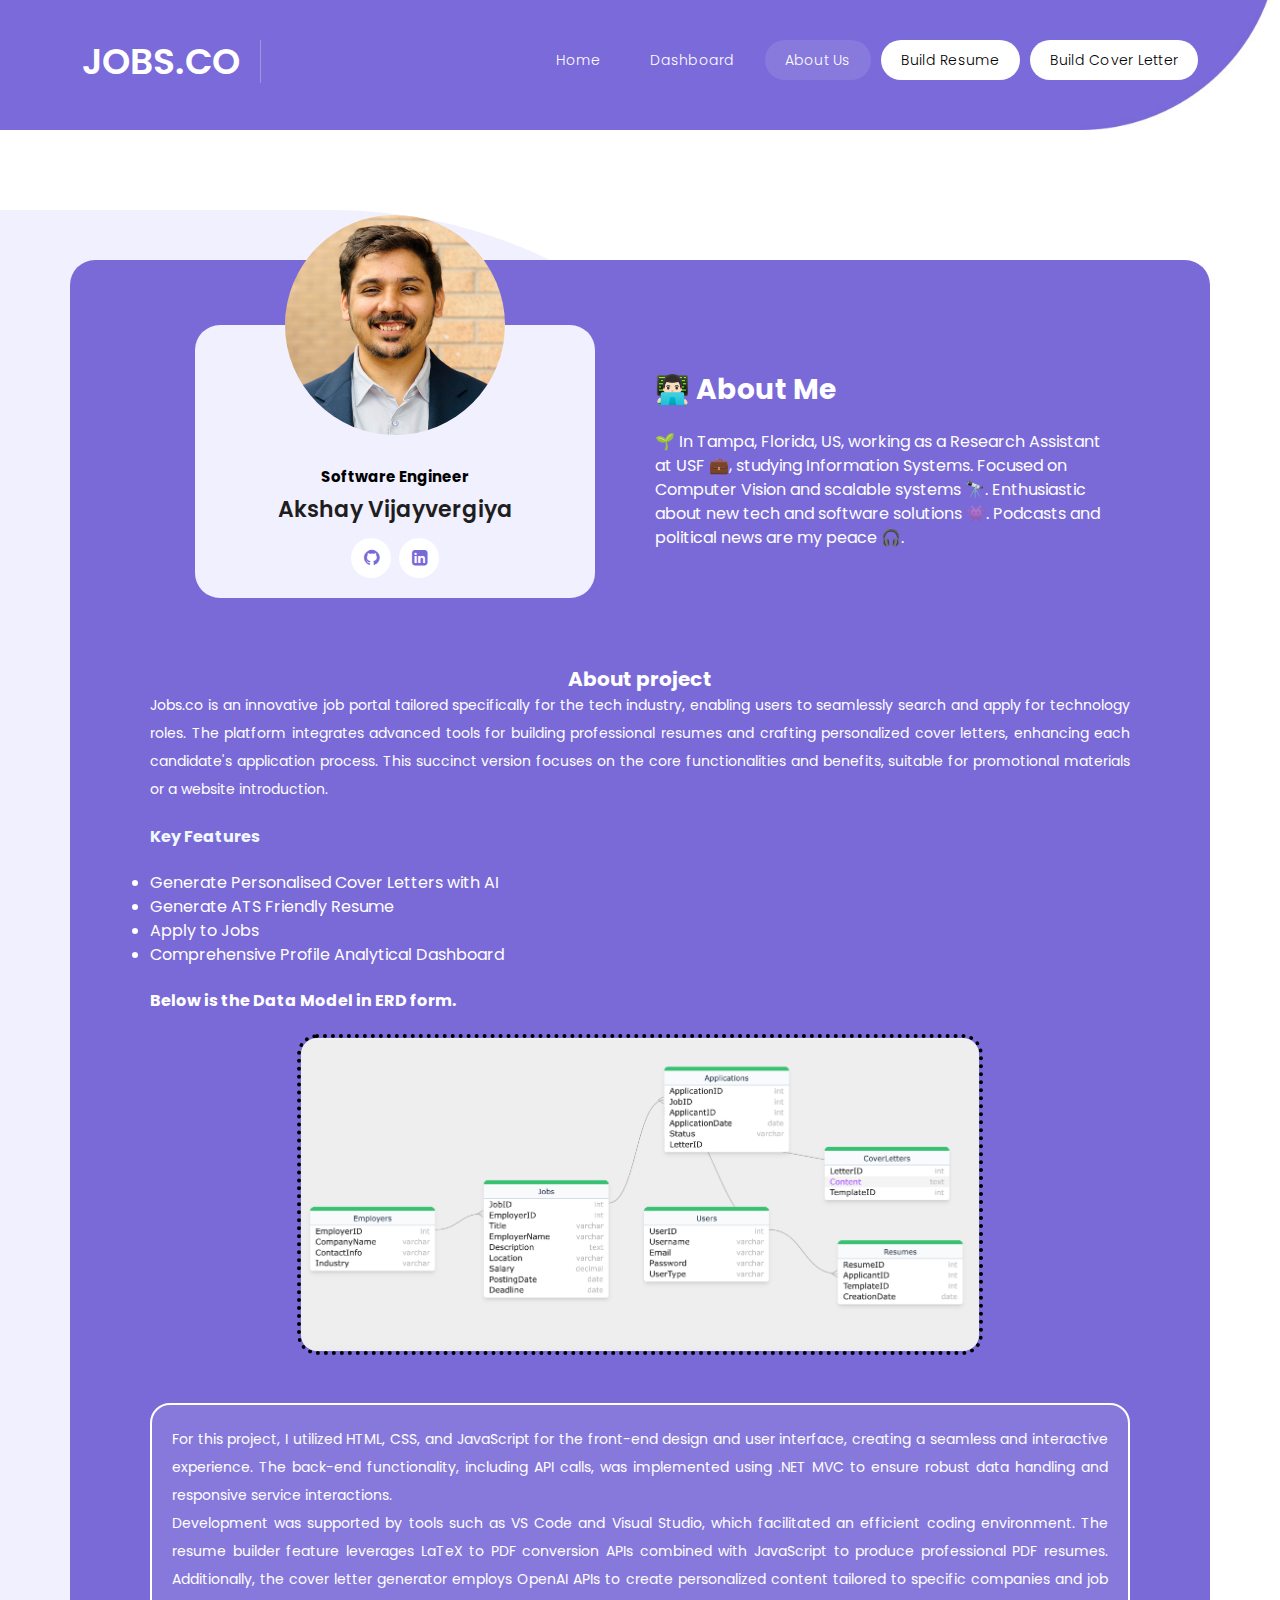
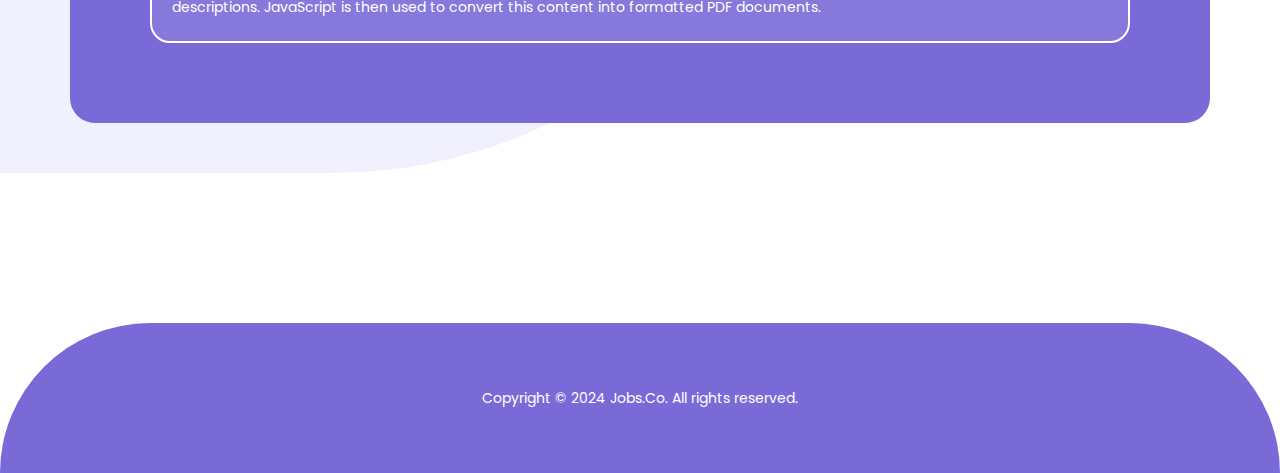
==== commit b4254765: "about page content added" ====
--- a/aboutus.html
+++ b/aboutus.html
@@ -8,7 +8,7 @@
         <link rel="stylesheet" href="https://cdnjs.cloudflare.com/ajax/libs/font-awesome/4.7.0/css/font-awesome.min.css">
         <link href="css/bootstrap.min.css" rel="stylesheet">
         <link rel="stylesheet" href="css/main.css">
-    <title>Find Remote Jobs</title>
+    <title>Abouts Us</title>
   </head>
 <body>
   <header class="header-area header-sticky">
@@ -62,6 +62,37 @@
                       </div>
                     </div>
               </div>
+<br>
+<div>
+              <div style="width:100%;color: white;">
+                <h5 style="color: white;text-align: center;"> About project</h5>
+                <p style="color: white;text-align: justify;text-justify: inter-word;">Jobs.co is an innovative job portal tailored specifically for the tech industry, enabling users to seamlessly search and apply for technology roles. The platform integrates advanced tools for building professional resumes and crafting personalized cover letters, enhancing each candidate's application process. This succinct version focuses on the core functionalities and benefits, suitable for promotional materials or a website introduction.</p>
+                <br>
+                <h6 style="text-align: left;color: aliceblue;">Key Features</h6>
+                <br>
+                <ul>
+                  <li>Generate Personalised Cover Letters with AI</li>
+                  <li>Generate ATS Friendly Resume</li>
+                  <li>Apply to Jobs</li>
+                  <li>Comprehensive Profile Analytical Dashboard</li>
+                </ul>
+                <br>
+                <h6 style="color: white;text-align: justify;text-justify: inter-word;">Below is the Data Model in ERD form.</h6>
+                <br>
+                <div style="text-align: center;">
+                <img src="img/erd.png" style="padding: 0px;width:70%;border-radius: 20px;border: black 4px dotted;">
+              </div>
+              <br>
+              <br>
+              <div style="text-align: justify;color: white;border: 2px solid white;padding: 20px;border-radius: 20px;background-color: aliceblue;background: rgba(255, 255, 255, 0.1);">
+                <p style="color: white;">For this project, I utilized HTML, CSS, and JavaScript for the front-end design and user interface, creating a seamless and interactive experience. The back-end functionality, including API calls, was implemented using .NET MVC to ensure robust data handling and responsive service interactions.
+<br>
+                  Development was supported by tools such as VS Code and Visual Studio, which facilitated an efficient coding environment. The resume builder feature leverages LaTeX to PDF conversion APIs combined with JavaScript to produce professional PDF resumes. Additionally, the cover letter generator employs OpenAI APIs to create personalized content tailored to specific companies and job descriptions. JavaScript is then used to convert this content into formatted PDF documents.
+                  
+                  </p>
+              </div>
+               </div>
+              </div>
             </div>
           </div>
       </div>
--- a/css/main.css
+++ b/css/main.css
@@ -1,4 +1,6 @@
 @import url("https://fonts.googleapis.com/css2?family=Poppins:wght@100;200;300;400;500;600;700;800;900");
+
+
 html, body, div, span, applet, object, iframe, h1, h2, h3, h4, h5, h6, p, blockquote, div
 pre, a, abbr, acronym, address, big, cite, code, del, dfn, em, font, img, ins, kbd, q,
 s, samp, small, strike, strong, sub, sup, tt, var, b, u, i, center, dl, dt, dd, ol, ul, li,
@@ -1329,4 +1331,20 @@
   .responsive-container {
     flex-direction: column; /* Stack items on top of each other */
   }
+}
+.progress-bar {
+  display: flex;
+  justify-content: center;
+  align-items: center;
+
+  width: 100px;
+  height: 100px;
+  border-radius: 50%;
+  background: 
+    radial-gradient(closest-side, white 79%, transparent 80% 100%),
+    conic-gradient(hotpink 75%, pink 0);    
+}
+
+.progress-bar::before {
+  content: "75%";
 }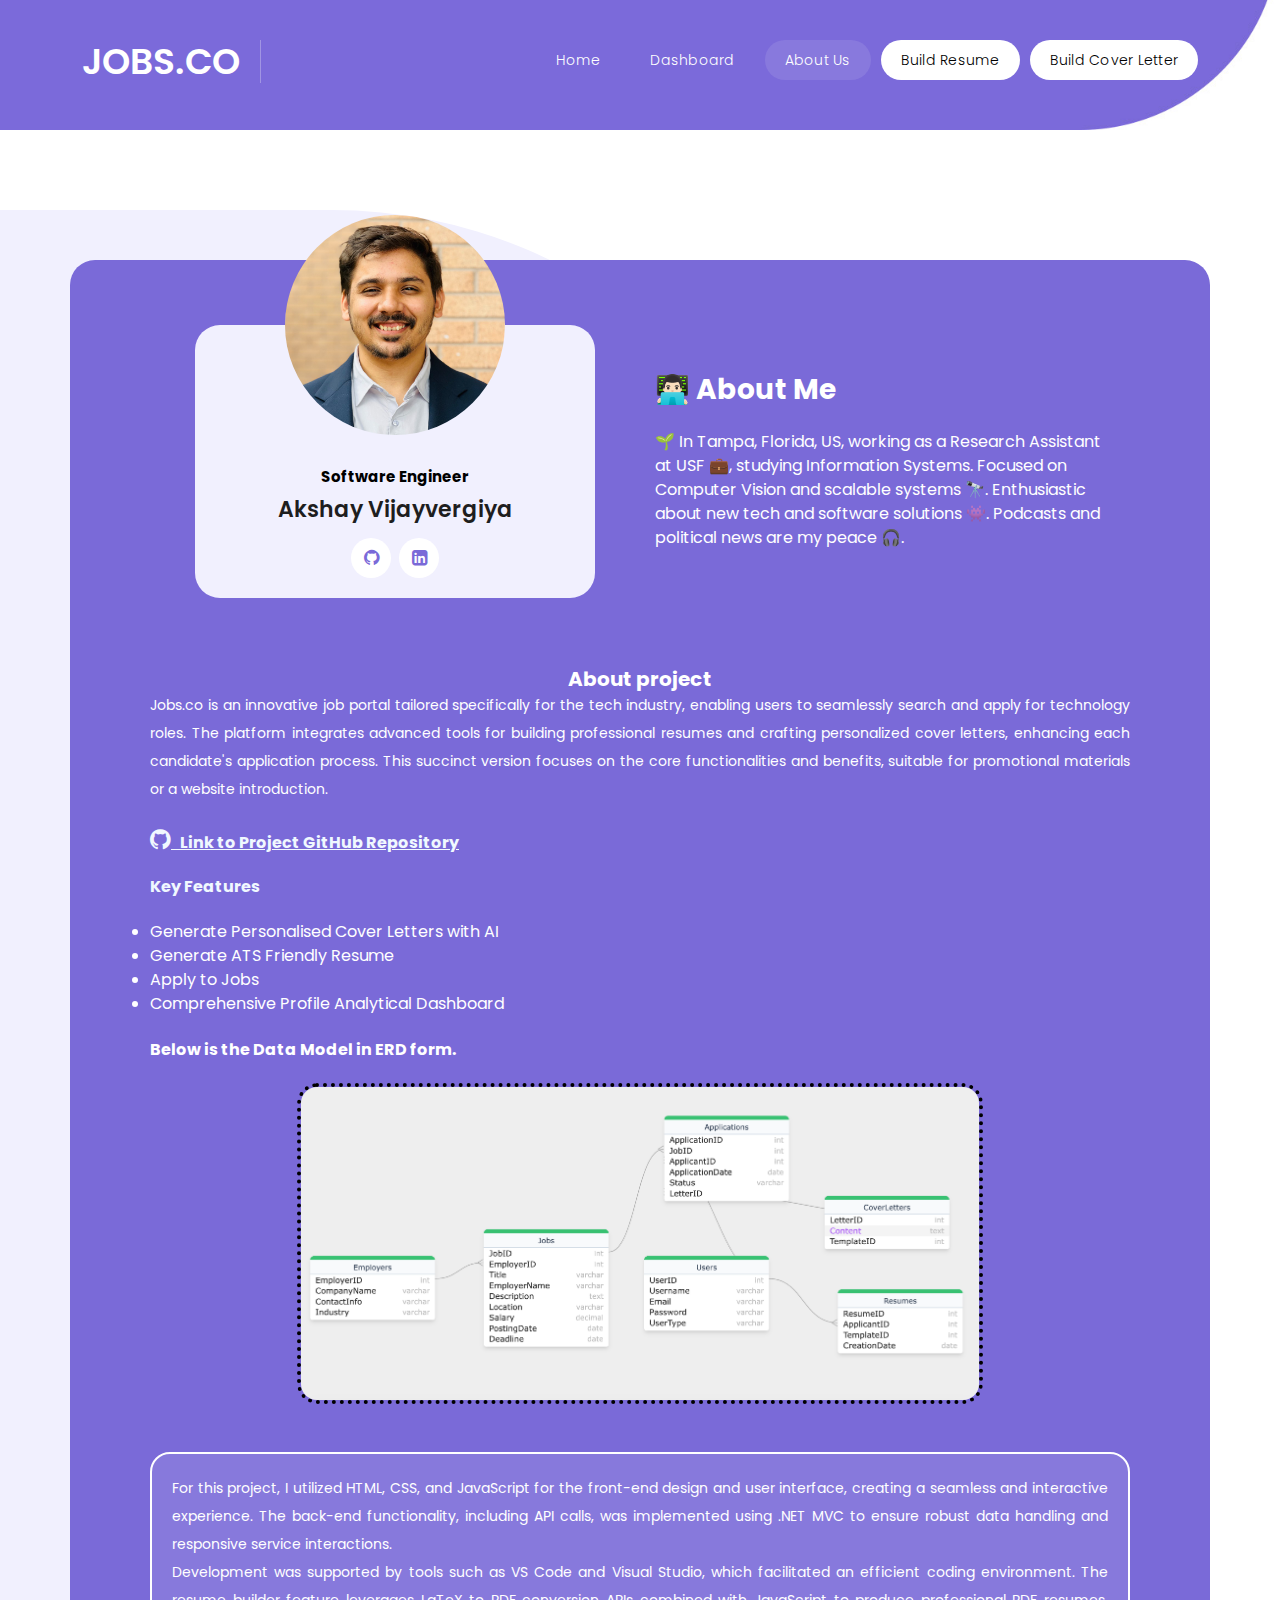
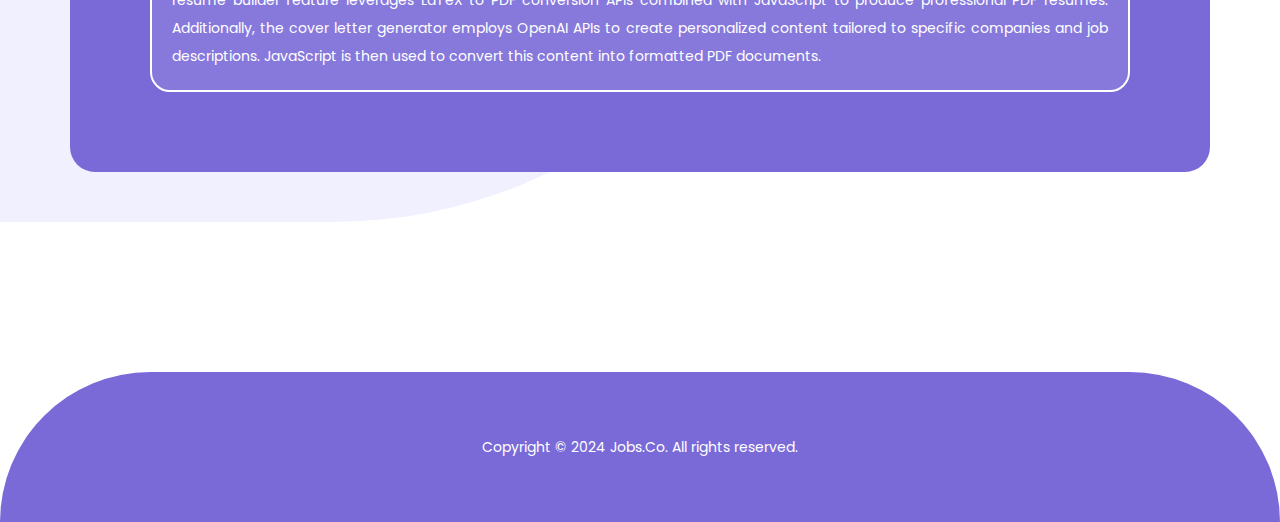
==== commit f901c470: "getting ready for submission" ====
--- a/aboutus.html
+++ b/aboutus.html
@@ -68,6 +68,8 @@
                 <h5 style="color: white;text-align: center;"> About project</h5>
                 <p style="color: white;text-align: justify;text-justify: inter-word;">Jobs.co is an innovative job portal tailored specifically for the tech industry, enabling users to seamlessly search and apply for technology roles. The platform integrates advanced tools for building professional resumes and crafting personalized cover letters, enhancing each candidate's application process. This succinct version focuses on the core functionalities and benefits, suitable for promotional materials or a website introduction.</p>
                 <br>
+                <a href="https://github.com/akshayvijayvargiya/Assignment_LookAndFeel"><h6 style="text-align: left;color: aliceblue;"><u><i class="fa fa-github" style="font-size:24px"></i> &nbsp;&nbsp;Link to Project GitHub Repository</u></h6> </a>
+                <br>
                 <h6 style="text-align: left;color: aliceblue;">Key Features</h6>
                 <br>
                 <ul>
--- a/css/main.css
+++ b/css/main.css
@@ -1347,4 +1347,28 @@
 
 .progress-bar::before {
   content: "75%";
-}+}
+
+.generate-cover-letter {
+  background-color: white; /* Adjust the color to match your specific purple */
+  color: #5a4db2;
+  padding: 15px 20px;
+  text-align: center;
+  display: inline-block; /* Makes the h2 behave more like a button */
+  border-radius: 25px; /* Gives the rounded corners */
+  cursor: pointer; /* Changes the mouse pointer on hover */
+  font-size: 16px; /* Adjust the font size as necessary */
+  border: none; /* Removes any default border */
+  margin: 0; /* Removes default margin from h tags */
+}
+
+  /* Optionally, add hover effects */
+  .generate-cover-letter:hover {
+      background-color: white; /* Darker purple shade for hover */
+  }
+
+  /* Focus styles to improve accessibility */
+  .generate-cover-letter:focus {
+      outline: 2px solid #5a4db2; /* Adds an outline on focus */
+      outline-offset: 2px;
+  }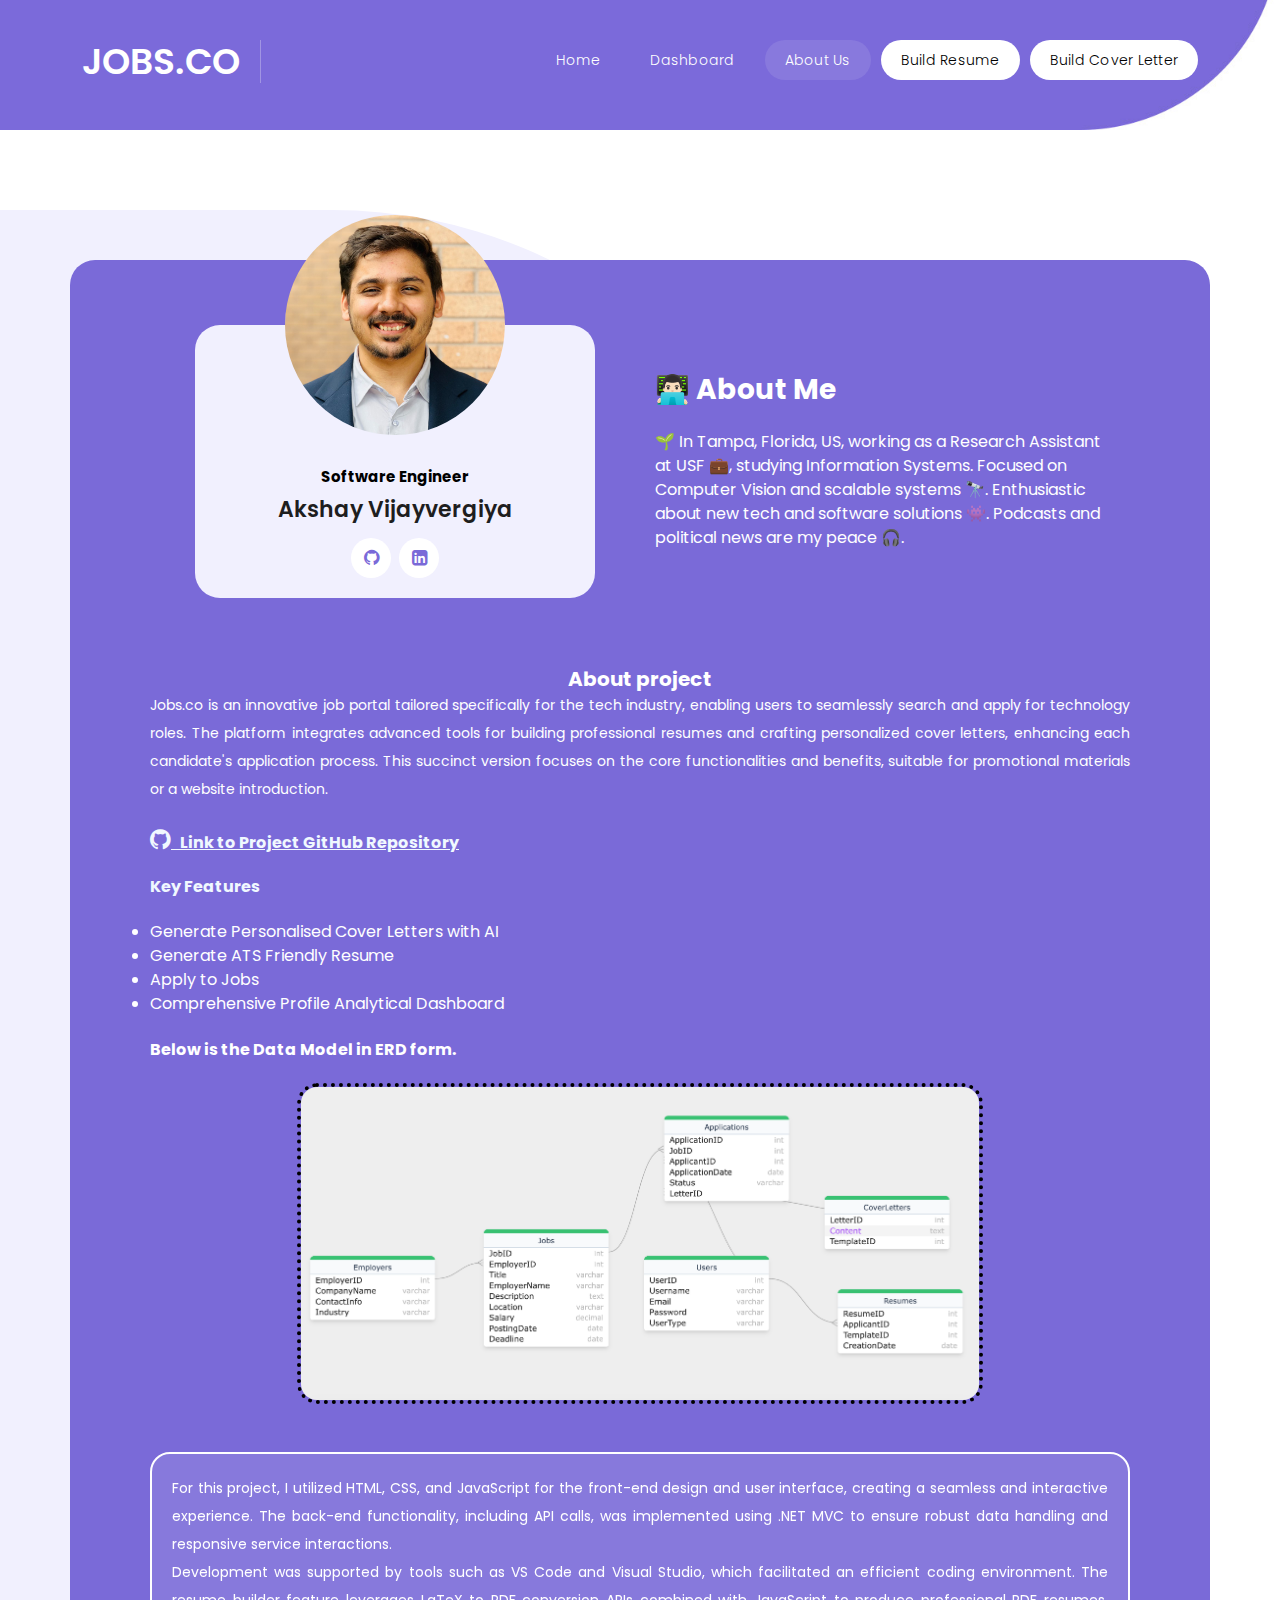
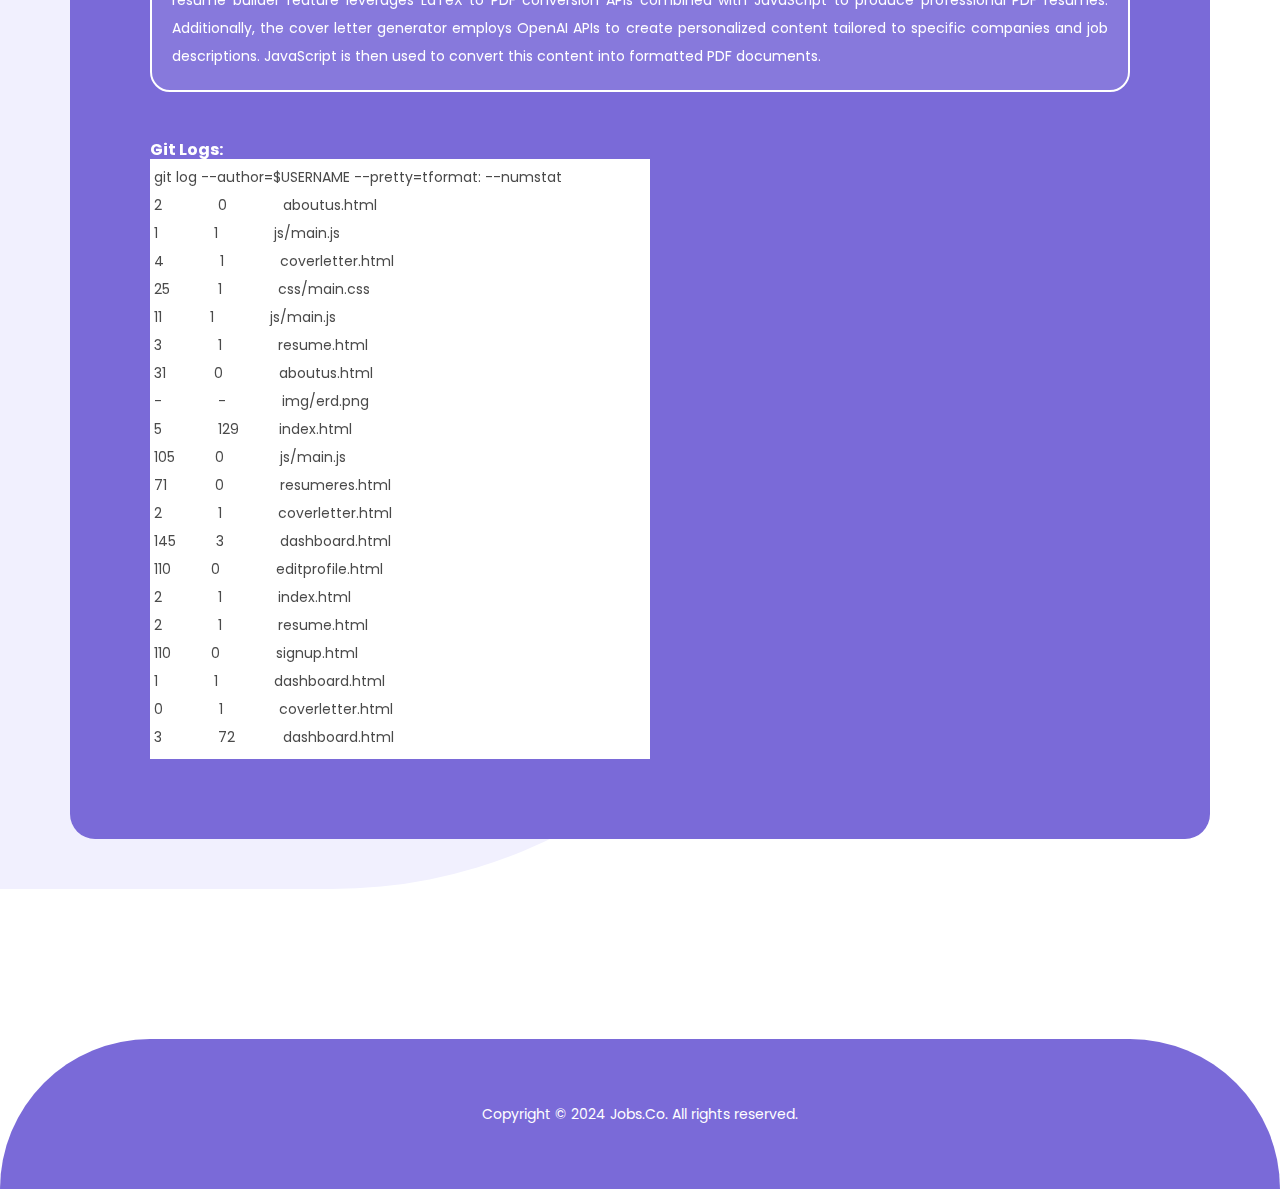
==== commit 94cc1934: "logs added" ====
--- a/aboutus.html
+++ b/aboutus.html
@@ -9,6 +9,17 @@
         <link href="css/bootstrap.min.css" rel="stylesheet">
         <link rel="stylesheet" href="css/main.css">
     <title>Abouts Us</title>
+    <style>div.scroll {
+      margin: 4px, 4px;
+      padding: 4px;
+      background-color: white;
+      width: 500px;
+      height: 600px;
+      
+      overflow-y: auto;
+      text-align: justify;
+      color: black;
+  }</style>
   </head>
 <body>
   <header class="header-area header-sticky">
@@ -93,6 +104,14 @@
                   
                   </p>
               </div>
+
+              <br>
+              <br>
+              <h6 style="color: white;">Git Logs:</h6>
+              <div class="scroll">
+                <p>git log --author=$USERNAME --pretty=tformat: --numstat</p>
+                <p>2&nbsp;&nbsp;&nbsp;&nbsp;&nbsp;&nbsp;&nbsp;&nbsp;&nbsp;&nbsp;&nbsp;&nbsp;&nbsp;&nbsp;0&nbsp;&nbsp;&nbsp;&nbsp;&nbsp;&nbsp;&nbsp;&nbsp;&nbsp;&nbsp;&nbsp;&nbsp;&nbsp;&nbsp;aboutus.html</p><p>1&nbsp;&nbsp;&nbsp;&nbsp;&nbsp;&nbsp;&nbsp;&nbsp;&nbsp;&nbsp;&nbsp;&nbsp;&nbsp;&nbsp;1&nbsp;&nbsp;&nbsp;&nbsp;&nbsp;&nbsp;&nbsp;&nbsp;&nbsp;&nbsp;&nbsp;&nbsp;&nbsp;&nbsp;js/main.js</p><p>4&nbsp;&nbsp;&nbsp;&nbsp;&nbsp;&nbsp;&nbsp;&nbsp;&nbsp;&nbsp;&nbsp;&nbsp;&nbsp;&nbsp;1&nbsp;&nbsp;&nbsp;&nbsp;&nbsp;&nbsp;&nbsp;&nbsp;&nbsp;&nbsp;&nbsp;&nbsp;&nbsp;&nbsp;coverletter.html</p><p>25&nbsp;&nbsp;&nbsp;&nbsp;&nbsp;&nbsp;&nbsp;&nbsp;&nbsp;&nbsp;&nbsp;&nbsp;1&nbsp;&nbsp;&nbsp;&nbsp;&nbsp;&nbsp;&nbsp;&nbsp;&nbsp;&nbsp;&nbsp;&nbsp;&nbsp;&nbsp;css/main.css</p><p>11&nbsp;&nbsp;&nbsp;&nbsp;&nbsp;&nbsp;&nbsp;&nbsp;&nbsp;&nbsp;&nbsp;&nbsp;1&nbsp;&nbsp;&nbsp;&nbsp;&nbsp;&nbsp;&nbsp;&nbsp;&nbsp;&nbsp;&nbsp;&nbsp;&nbsp;&nbsp;js/main.js</p><p>3&nbsp;&nbsp;&nbsp;&nbsp;&nbsp;&nbsp;&nbsp;&nbsp;&nbsp;&nbsp;&nbsp;&nbsp;&nbsp;&nbsp;1&nbsp;&nbsp;&nbsp;&nbsp;&nbsp;&nbsp;&nbsp;&nbsp;&nbsp;&nbsp;&nbsp;&nbsp;&nbsp;&nbsp;resume.html</p><p>31&nbsp;&nbsp;&nbsp;&nbsp;&nbsp;&nbsp;&nbsp;&nbsp;&nbsp;&nbsp;&nbsp;&nbsp;0&nbsp;&nbsp;&nbsp;&nbsp;&nbsp;&nbsp;&nbsp;&nbsp;&nbsp;&nbsp;&nbsp;&nbsp;&nbsp;&nbsp;aboutus.html</p><p>-&nbsp;&nbsp;&nbsp;&nbsp;&nbsp;&nbsp;&nbsp;&nbsp;&nbsp;&nbsp;&nbsp;&nbsp;&nbsp;&nbsp;-&nbsp;&nbsp;&nbsp;&nbsp;&nbsp;&nbsp;&nbsp;&nbsp;&nbsp;&nbsp;&nbsp;&nbsp;&nbsp;&nbsp;img/erd.png</p><p>5&nbsp;&nbsp;&nbsp;&nbsp;&nbsp;&nbsp;&nbsp;&nbsp;&nbsp;&nbsp;&nbsp;&nbsp;&nbsp;&nbsp;129&nbsp;&nbsp;&nbsp;&nbsp;&nbsp;&nbsp;&nbsp;&nbsp;&nbsp;&nbsp;index.html</p><p>105&nbsp;&nbsp;&nbsp;&nbsp;&nbsp;&nbsp;&nbsp;&nbsp;&nbsp;&nbsp;0&nbsp;&nbsp;&nbsp;&nbsp;&nbsp;&nbsp;&nbsp;&nbsp;&nbsp;&nbsp;&nbsp;&nbsp;&nbsp;&nbsp;js/main.js</p><p>71&nbsp;&nbsp;&nbsp;&nbsp;&nbsp;&nbsp;&nbsp;&nbsp;&nbsp;&nbsp;&nbsp;&nbsp;0&nbsp;&nbsp;&nbsp;&nbsp;&nbsp;&nbsp;&nbsp;&nbsp;&nbsp;&nbsp;&nbsp;&nbsp;&nbsp;&nbsp;resumeres.html</p><p>2&nbsp;&nbsp;&nbsp;&nbsp;&nbsp;&nbsp;&nbsp;&nbsp;&nbsp;&nbsp;&nbsp;&nbsp;&nbsp;&nbsp;1&nbsp;&nbsp;&nbsp;&nbsp;&nbsp;&nbsp;&nbsp;&nbsp;&nbsp;&nbsp;&nbsp;&nbsp;&nbsp;&nbsp;coverletter.html</p><p>145&nbsp;&nbsp;&nbsp;&nbsp;&nbsp;&nbsp;&nbsp;&nbsp;&nbsp;&nbsp;3&nbsp;&nbsp;&nbsp;&nbsp;&nbsp;&nbsp;&nbsp;&nbsp;&nbsp;&nbsp;&nbsp;&nbsp;&nbsp;&nbsp;dashboard.html</p><p>110&nbsp;&nbsp;&nbsp;&nbsp;&nbsp;&nbsp;&nbsp;&nbsp;&nbsp;&nbsp;0&nbsp;&nbsp;&nbsp;&nbsp;&nbsp;&nbsp;&nbsp;&nbsp;&nbsp;&nbsp;&nbsp;&nbsp;&nbsp;&nbsp;editprofile.html</p><p>2&nbsp;&nbsp;&nbsp;&nbsp;&nbsp;&nbsp;&nbsp;&nbsp;&nbsp;&nbsp;&nbsp;&nbsp;&nbsp;&nbsp;1&nbsp;&nbsp;&nbsp;&nbsp;&nbsp;&nbsp;&nbsp;&nbsp;&nbsp;&nbsp;&nbsp;&nbsp;&nbsp;&nbsp;index.html</p><p>2&nbsp;&nbsp;&nbsp;&nbsp;&nbsp;&nbsp;&nbsp;&nbsp;&nbsp;&nbsp;&nbsp;&nbsp;&nbsp;&nbsp;1&nbsp;&nbsp;&nbsp;&nbsp;&nbsp;&nbsp;&nbsp;&nbsp;&nbsp;&nbsp;&nbsp;&nbsp;&nbsp;&nbsp;resume.html</p><p>110&nbsp;&nbsp;&nbsp;&nbsp;&nbsp;&nbsp;&nbsp;&nbsp;&nbsp;&nbsp;0&nbsp;&nbsp;&nbsp;&nbsp;&nbsp;&nbsp;&nbsp;&nbsp;&nbsp;&nbsp;&nbsp;&nbsp;&nbsp;&nbsp;signup.html</p><p>1&nbsp;&nbsp;&nbsp;&nbsp;&nbsp;&nbsp;&nbsp;&nbsp;&nbsp;&nbsp;&nbsp;&nbsp;&nbsp;&nbsp;1&nbsp;&nbsp;&nbsp;&nbsp;&nbsp;&nbsp;&nbsp;&nbsp;&nbsp;&nbsp;&nbsp;&nbsp;&nbsp;&nbsp;dashboard.html</p><p>0&nbsp;&nbsp;&nbsp;&nbsp;&nbsp;&nbsp;&nbsp;&nbsp;&nbsp;&nbsp;&nbsp;&nbsp;&nbsp;&nbsp;1&nbsp;&nbsp;&nbsp;&nbsp;&nbsp;&nbsp;&nbsp;&nbsp;&nbsp;&nbsp;&nbsp;&nbsp;&nbsp;&nbsp;coverletter.html</p><p>3&nbsp;&nbsp;&nbsp;&nbsp;&nbsp;&nbsp;&nbsp;&nbsp;&nbsp;&nbsp;&nbsp;&nbsp;&nbsp;&nbsp;72&nbsp;&nbsp;&nbsp;&nbsp;&nbsp;&nbsp;&nbsp;&nbsp;&nbsp;&nbsp;&nbsp;&nbsp;dashboard.html</p><p>0&nbsp;&nbsp;&nbsp;&nbsp;&nbsp;&nbsp;&nbsp;&nbsp;&nbsp;&nbsp;&nbsp;&nbsp;&nbsp;&nbsp;4&nbsp;&nbsp;&nbsp;&nbsp;&nbsp;&nbsp;&nbsp;&nbsp;&nbsp;&nbsp;&nbsp;&nbsp;&nbsp;&nbsp;index.html</p><p>50&nbsp;&nbsp;&nbsp;&nbsp;&nbsp;&nbsp;&nbsp;&nbsp;&nbsp;&nbsp;&nbsp;&nbsp;1&nbsp;&nbsp;&nbsp;&nbsp;&nbsp;&nbsp;&nbsp;&nbsp;&nbsp;&nbsp;&nbsp;&nbsp;&nbsp;&nbsp;js/main.js</p><p>5&nbsp;&nbsp;&nbsp;&nbsp;&nbsp;&nbsp;&nbsp;&nbsp;&nbsp;&nbsp;&nbsp;&nbsp;&nbsp;&nbsp;5&nbsp;&nbsp;&nbsp;&nbsp;&nbsp;&nbsp;&nbsp;&nbsp;&nbsp;&nbsp;&nbsp;&nbsp;&nbsp;&nbsp;resume.html</p><p>1&nbsp;&nbsp;&nbsp;&nbsp;&nbsp;&nbsp;&nbsp;&nbsp;&nbsp;&nbsp;&nbsp;&nbsp;&nbsp;&nbsp;1&nbsp;&nbsp;&nbsp;&nbsp;&nbsp;&nbsp;&nbsp;&nbsp;&nbsp;&nbsp;&nbsp;&nbsp;&nbsp;&nbsp;aboutus.html</p><p>1&nbsp;&nbsp;&nbsp;&nbsp;&nbsp;&nbsp;&nbsp;&nbsp;&nbsp;&nbsp;&nbsp;&nbsp;&nbsp;&nbsp;4&nbsp;&nbsp;&nbsp;&nbsp;&nbsp;&nbsp;&nbsp;&nbsp;&nbsp;&nbsp;&nbsp;&nbsp;&nbsp;&nbsp;coverletter.html</p><p>125&nbsp;&nbsp;&nbsp;&nbsp;&nbsp;&nbsp;&nbsp;&nbsp;&nbsp;&nbsp;1&nbsp;&nbsp;&nbsp;&nbsp;&nbsp;&nbsp;&nbsp;&nbsp;&nbsp;&nbsp;&nbsp;&nbsp;&nbsp;&nbsp;dashboard.html</p><p>134&nbsp;&nbsp;&nbsp;&nbsp;&nbsp;&nbsp;&nbsp;&nbsp;&nbsp;&nbsp;4&nbsp;&nbsp;&nbsp;&nbsp;&nbsp;&nbsp;&nbsp;&nbsp;&nbsp;&nbsp;&nbsp;&nbsp;&nbsp;&nbsp;index.html</p><p>1&nbsp;&nbsp;&nbsp;&nbsp;&nbsp;&nbsp;&nbsp;&nbsp;&nbsp;&nbsp;&nbsp;&nbsp;&nbsp;&nbsp;82&nbsp;&nbsp;&nbsp;&nbsp;&nbsp;&nbsp;&nbsp;&nbsp;&nbsp;&nbsp;&nbsp;&nbsp;js/main.js</p><p>1&nbsp;&nbsp;&nbsp;&nbsp;&nbsp;&nbsp;&nbsp;&nbsp;&nbsp;&nbsp;&nbsp;&nbsp;&nbsp;&nbsp;25&nbsp;&nbsp;&nbsp;&nbsp;&nbsp;&nbsp;&nbsp;&nbsp;&nbsp;&nbsp;&nbsp;&nbsp;dashboard.html</p><p>18&nbsp;&nbsp;&nbsp;&nbsp;&nbsp;&nbsp;&nbsp;&nbsp;&nbsp;&nbsp;&nbsp;&nbsp;0&nbsp;&nbsp;&nbsp;&nbsp;&nbsp;&nbsp;&nbsp;&nbsp;&nbsp;&nbsp;&nbsp;&nbsp;&nbsp;&nbsp;css/main.css</p><p>93&nbsp;&nbsp;&nbsp;&nbsp;&nbsp;&nbsp;&nbsp;&nbsp;&nbsp;&nbsp;&nbsp;&nbsp;16&nbsp;&nbsp;&nbsp;&nbsp;&nbsp;&nbsp;&nbsp;&nbsp;&nbsp;&nbsp;&nbsp;&nbsp;dashboard.html</p><p>-&nbsp;&nbsp;&nbsp;&nbsp;&nbsp;&nbsp;&nbsp;&nbsp;&nbsp;&nbsp;&nbsp;&nbsp;&nbsp;&nbsp;-&nbsp;&nbsp;&nbsp;&nbsp;&nbsp;&nbsp;&nbsp;&nbsp;&nbsp;&nbsp;&nbsp;&nbsp;&nbsp;&nbsp;img/skills.png</p><p>3&nbsp;&nbsp;&nbsp;&nbsp;&nbsp;&nbsp;&nbsp;&nbsp;&nbsp;&nbsp;&nbsp;&nbsp;&nbsp;&nbsp;2&nbsp;&nbsp;&nbsp;&nbsp;&nbsp;&nbsp;&nbsp;&nbsp;&nbsp;&nbsp;&nbsp;&nbsp;&nbsp;&nbsp;aboutus.html</p><p>8&nbsp;&nbsp;&nbsp;&nbsp;&nbsp;&nbsp;&nbsp;&nbsp;&nbsp;&nbsp;&nbsp;&nbsp;&nbsp;&nbsp;5&nbsp;&nbsp;&nbsp;&nbsp;&nbsp;&nbsp;&nbsp;&nbsp;&nbsp;&nbsp;&nbsp;&nbsp;&nbsp;&nbsp;dashboard.html</p><p>0&nbsp;&nbsp;&nbsp;&nbsp;&nbsp;&nbsp;&nbsp;&nbsp;&nbsp;&nbsp;&nbsp;&nbsp;&nbsp;&nbsp;1&nbsp;&nbsp;&nbsp;&nbsp;&nbsp;&nbsp;&nbsp;&nbsp;&nbsp;&nbsp;&nbsp;&nbsp;&nbsp;&nbsp;aboutus.html</p><p>0&nbsp;&nbsp;&nbsp;&nbsp;&nbsp;&nbsp;&nbsp;&nbsp;&nbsp;&nbsp;&nbsp;&nbsp;&nbsp;&nbsp;2&nbsp;&nbsp;&nbsp;&nbsp;&nbsp;&nbsp;&nbsp;&nbsp;&nbsp;&nbsp;&nbsp;&nbsp;&nbsp;&nbsp;coverletter.html</p><p>0&nbsp;&nbsp;&nbsp;&nbsp;&nbsp;&nbsp;&nbsp;&nbsp;&nbsp;&nbsp;&nbsp;&nbsp;&nbsp;&nbsp;6805&nbsp;&nbsp;&nbsp;&nbsp;&nbsp;&nbsp;&nbsp;&nbsp;css/fontawesome.css</p><p>-&nbsp;&nbsp;&nbsp;&nbsp;&nbsp;&nbsp;&nbsp;&nbsp;&nbsp;&nbsp;&nbsp;&nbsp;&nbsp;&nbsp;-&nbsp;&nbsp;&nbsp;&nbsp;&nbsp;&nbsp;&nbsp;&nbsp;&nbsp;&nbsp;&nbsp;&nbsp;&nbsp;&nbsp;css/webfonts/fa-brands-400.ttf</p><p>-&nbsp;&nbsp;&nbsp;&nbsp;&nbsp;&nbsp;&nbsp;&nbsp;&nbsp;&nbsp;&nbsp;&nbsp;&nbsp;&nbsp;-&nbsp;&nbsp;&nbsp;&nbsp;&nbsp;&nbsp;&nbsp;&nbsp;&nbsp;&nbsp;&nbsp;&nbsp;&nbsp;&nbsp;css/webfonts/fa-brands-400.woff2</p><p>-&nbsp;&nbsp;&nbsp;&nbsp;&nbsp;&nbsp;&nbsp;&nbsp;&nbsp;&nbsp;&nbsp;&nbsp;&nbsp;&nbsp;-&nbsp;&nbsp;&nbsp;&nbsp;&nbsp;&nbsp;&nbsp;&nbsp;&nbsp;&nbsp;&nbsp;&nbsp;&nbsp;&nbsp;css/webfonts/fa-regular-400.ttf</p><p>-&nbsp;&nbsp;&nbsp;&nbsp;&nbsp;&nbsp;&nbsp;&nbsp;&nbsp;&nbsp;&nbsp;&nbsp;&nbsp;&nbsp;-&nbsp;&nbsp;&nbsp;&nbsp;&nbsp;&nbsp;&nbsp;&nbsp;&nbsp;&nbsp;&nbsp;&nbsp;&nbsp;&nbsp;css/webfonts/fa-regular-400.woff2</p><p>-&nbsp;&nbsp;&nbsp;&nbsp;&nbsp;&nbsp;&nbsp;&nbsp;&nbsp;&nbsp;&nbsp;&nbsp;&nbsp;&nbsp;-&nbsp;&nbsp;&nbsp;&nbsp;&nbsp;&nbsp;&nbsp;&nbsp;&nbsp;&nbsp;&nbsp;&nbsp;&nbsp;&nbsp;css/webfonts/fa-solid-900.ttf</p><p>-&nbsp;&nbsp;&nbsp;&nbsp;&nbsp;&nbsp;&nbsp;&nbsp;&nbsp;&nbsp;&nbsp;&nbsp;&nbsp;&nbsp;-&nbsp;&nbsp;&nbsp;&nbsp;&nbsp;&nbsp;&nbsp;&nbsp;&nbsp;&nbsp;&nbsp;&nbsp;&nbsp;&nbsp;css/webfonts/fa-solid-900.woff2</p><p>-&nbsp;&nbsp;&nbsp;&nbsp;&nbsp;&nbsp;&nbsp;&nbsp;&nbsp;&nbsp;&nbsp;&nbsp;&nbsp;&nbsp;-&nbsp;&nbsp;&nbsp;&nbsp;&nbsp;&nbsp;&nbsp;&nbsp;&nbsp;&nbsp;&nbsp;&nbsp;&nbsp;&nbsp;css/webfonts/fa-v4compatibility.ttf</p><p>-&nbsp;&nbsp;&nbsp;&nbsp;&nbsp;&nbsp;&nbsp;&nbsp;&nbsp;&nbsp;&nbsp;&nbsp;&nbsp;&nbsp;-&nbsp;&nbsp;&nbsp;&nbsp;&nbsp;&nbsp;&nbsp;&nbsp;&nbsp;&nbsp;&nbsp;&nbsp;&nbsp;&nbsp;css/webfonts/fa-v4compatibility.woff2</p><p>0&nbsp;&nbsp;&nbsp;&nbsp;&nbsp;&nbsp;&nbsp;&nbsp;&nbsp;&nbsp;&nbsp;&nbsp;&nbsp;&nbsp;3&nbsp;&nbsp;&nbsp;&nbsp;&nbsp;&nbsp;&nbsp;&nbsp;&nbsp;&nbsp;&nbsp;&nbsp;&nbsp;&nbsp;dashboard.html</p><p>1&nbsp;&nbsp;&nbsp;&nbsp;&nbsp;&nbsp;&nbsp;&nbsp;&nbsp;&nbsp;&nbsp;&nbsp;&nbsp;&nbsp;1&nbsp;&nbsp;&nbsp;&nbsp;&nbsp;&nbsp;&nbsp;&nbsp;&nbsp;&nbsp;&nbsp;&nbsp;&nbsp;&nbsp;index.html</p><p>0&nbsp;&nbsp;&nbsp;&nbsp;&nbsp;&nbsp;&nbsp;&nbsp;&nbsp;&nbsp;&nbsp;&nbsp;&nbsp;&nbsp;90&nbsp;&nbsp;&nbsp;&nbsp;&nbsp;&nbsp;&nbsp;&nbsp;&nbsp;&nbsp;&nbsp;&nbsp;js/coverLettermaker.js</p><p>0&nbsp;&nbsp;&nbsp;&nbsp;&nbsp;&nbsp;&nbsp;&nbsp;&nbsp;&nbsp;&nbsp;&nbsp;&nbsp;&nbsp;1&nbsp;&nbsp;&nbsp;&nbsp;&nbsp;&nbsp;&nbsp;&nbsp;&nbsp;&nbsp;&nbsp;&nbsp;&nbsp;&nbsp;resume.html</p><p>0&nbsp;&nbsp;&nbsp;&nbsp;&nbsp;&nbsp;&nbsp;&nbsp;&nbsp;&nbsp;&nbsp;&nbsp;&nbsp;&nbsp;45&nbsp;&nbsp;&nbsp;&nbsp;&nbsp;&nbsp;&nbsp;&nbsp;&nbsp;&nbsp;&nbsp;&nbsp;test_cl.html</p><p>0&nbsp;&nbsp;&nbsp;&nbsp;&nbsp;&nbsp;&nbsp;&nbsp;&nbsp;&nbsp;&nbsp;&nbsp;&nbsp;&nbsp;44&nbsp;&nbsp;&nbsp;&nbsp;&nbsp;&nbsp;&nbsp;&nbsp;&nbsp;&nbsp;&nbsp;&nbsp;test_resume.html</p><p>0&nbsp;&nbsp;&nbsp;&nbsp;&nbsp;&nbsp;&nbsp;&nbsp;&nbsp;&nbsp;&nbsp;&nbsp;&nbsp;&nbsp;0&nbsp;&nbsp;&nbsp;&nbsp;&nbsp;&nbsp;&nbsp;&nbsp;&nbsp;&nbsp;&nbsp;&nbsp;&nbsp;&nbsp;test.html&nbsp;&nbsp;=>&nbsp;&nbsp;test_cl.html</p><p>44&nbsp;&nbsp;&nbsp;&nbsp;&nbsp;&nbsp;&nbsp;&nbsp;&nbsp;&nbsp;&nbsp;&nbsp;0&nbsp;&nbsp;&nbsp;&nbsp;&nbsp;&nbsp;&nbsp;&nbsp;&nbsp;&nbsp;&nbsp;&nbsp;&nbsp;&nbsp;test_resume.html</p><p>1&nbsp;&nbsp;&nbsp;&nbsp;&nbsp;&nbsp;&nbsp;&nbsp;&nbsp;&nbsp;&nbsp;&nbsp;&nbsp;&nbsp;1&nbsp;&nbsp;&nbsp;&nbsp;&nbsp;&nbsp;&nbsp;&nbsp;&nbsp;&nbsp;&nbsp;&nbsp;&nbsp;&nbsp;test.html</p><p>1&nbsp;&nbsp;&nbsp;&nbsp;&nbsp;&nbsp;&nbsp;&nbsp;&nbsp;&nbsp;&nbsp;&nbsp;&nbsp;&nbsp;1&nbsp;&nbsp;&nbsp;&nbsp;&nbsp;&nbsp;&nbsp;&nbsp;&nbsp;&nbsp;&nbsp;&nbsp;&nbsp;&nbsp;test.html</p><p>1&nbsp;&nbsp;&nbsp;&nbsp;&nbsp;&nbsp;&nbsp;&nbsp;&nbsp;&nbsp;&nbsp;&nbsp;&nbsp;&nbsp;1&nbsp;&nbsp;&nbsp;&nbsp;&nbsp;&nbsp;&nbsp;&nbsp;&nbsp;&nbsp;&nbsp;&nbsp;&nbsp;&nbsp;test.html</p><p>45&nbsp;&nbsp;&nbsp;&nbsp;&nbsp;&nbsp;&nbsp;&nbsp;&nbsp;&nbsp;&nbsp;&nbsp;0&nbsp;&nbsp;&nbsp;&nbsp;&nbsp;&nbsp;&nbsp;&nbsp;&nbsp;&nbsp;&nbsp;&nbsp;&nbsp;&nbsp;test.html</p><p>115&nbsp;&nbsp;&nbsp;&nbsp;&nbsp;&nbsp;&nbsp;&nbsp;&nbsp;&nbsp;0&nbsp;&nbsp;&nbsp;&nbsp;&nbsp;&nbsp;&nbsp;&nbsp;&nbsp;&nbsp;&nbsp;&nbsp;&nbsp;&nbsp;dashboard.html</p><p>1&nbsp;&nbsp;&nbsp;&nbsp;&nbsp;&nbsp;&nbsp;&nbsp;&nbsp;&nbsp;&nbsp;&nbsp;&nbsp;&nbsp;1&nbsp;&nbsp;&nbsp;&nbsp;&nbsp;&nbsp;&nbsp;&nbsp;&nbsp;&nbsp;&nbsp;&nbsp;&nbsp;&nbsp;aboutus.html</p><p>1&nbsp;&nbsp;&nbsp;&nbsp;&nbsp;&nbsp;&nbsp;&nbsp;&nbsp;&nbsp;&nbsp;&nbsp;&nbsp;&nbsp;1&nbsp;&nbsp;&nbsp;&nbsp;&nbsp;&nbsp;&nbsp;&nbsp;&nbsp;&nbsp;&nbsp;&nbsp;&nbsp;&nbsp;coverletter.html</p><p>1&nbsp;&nbsp;&nbsp;&nbsp;&nbsp;&nbsp;&nbsp;&nbsp;&nbsp;&nbsp;&nbsp;&nbsp;&nbsp;&nbsp;1&nbsp;&nbsp;&nbsp;&nbsp;&nbsp;&nbsp;&nbsp;&nbsp;&nbsp;&nbsp;&nbsp;&nbsp;&nbsp;&nbsp;index.html</p><p>1&nbsp;&nbsp;&nbsp;&nbsp;&nbsp;&nbsp;&nbsp;&nbsp;&nbsp;&nbsp;&nbsp;&nbsp;&nbsp;&nbsp;1&nbsp;&nbsp;&nbsp;&nbsp;&nbsp;&nbsp;&nbsp;&nbsp;&nbsp;&nbsp;&nbsp;&nbsp;&nbsp;&nbsp;resume.html</p><p>-&nbsp;&nbsp;&nbsp;&nbsp;&nbsp;&nbsp;&nbsp;&nbsp;&nbsp;&nbsp;&nbsp;&nbsp;&nbsp;&nbsp;-&nbsp;&nbsp;&nbsp;&nbsp;&nbsp;&nbsp;&nbsp;&nbsp;&nbsp;&nbsp;&nbsp;&nbsp;&nbsp;&nbsp;vendor/.DS_Store</p><p>-&nbsp;&nbsp;&nbsp;&nbsp;&nbsp;&nbsp;&nbsp;&nbsp;&nbsp;&nbsp;&nbsp;&nbsp;&nbsp;&nbsp;-&nbsp;&nbsp;&nbsp;&nbsp;&nbsp;&nbsp;&nbsp;&nbsp;&nbsp;&nbsp;&nbsp;&nbsp;&nbsp;&nbsp;vendor/bootstrap/.DS_Store</p><p>0&nbsp;&nbsp;&nbsp;&nbsp;&nbsp;&nbsp;&nbsp;&nbsp;&nbsp;&nbsp;&nbsp;&nbsp;&nbsp;&nbsp;6&nbsp;&nbsp;&nbsp;&nbsp;&nbsp;&nbsp;&nbsp;&nbsp;&nbsp;&nbsp;&nbsp;&nbsp;&nbsp;&nbsp;vendor/bootstrap/css/bootstrap.min.css</p><p>0&nbsp;&nbsp;&nbsp;&nbsp;&nbsp;&nbsp;&nbsp;&nbsp;&nbsp;&nbsp;&nbsp;&nbsp;&nbsp;&nbsp;7&nbsp;&nbsp;&nbsp;&nbsp;&nbsp;&nbsp;&nbsp;&nbsp;&nbsp;&nbsp;&nbsp;&nbsp;&nbsp;&nbsp;vendor/bootstrap/js/bootstrap.min.js</p><p>0&nbsp;&nbsp;&nbsp;&nbsp;&nbsp;&nbsp;&nbsp;&nbsp;&nbsp;&nbsp;&nbsp;&nbsp;&nbsp;&nbsp;10364&nbsp;&nbsp;&nbsp;&nbsp;&nbsp;&nbsp;vendor/jquery/jquery.js</p><p>0&nbsp;&nbsp;&nbsp;&nbsp;&nbsp;&nbsp;&nbsp;&nbsp;&nbsp;&nbsp;&nbsp;&nbsp;&nbsp;&nbsp;2&nbsp;&nbsp;&nbsp;&nbsp;&nbsp;&nbsp;&nbsp;&nbsp;&nbsp;&nbsp;&nbsp;&nbsp;&nbsp;&nbsp;vendor/jquery/jquery.min.js</p><p>0&nbsp;&nbsp;&nbsp;&nbsp;&nbsp;&nbsp;&nbsp;&nbsp;&nbsp;&nbsp;&nbsp;&nbsp;&nbsp;&nbsp;1&nbsp;&nbsp;&nbsp;&nbsp;&nbsp;&nbsp;&nbsp;&nbsp;&nbsp;&nbsp;&nbsp;&nbsp;&nbsp;&nbsp;vendor/jquery/jquery.min.map</p><p>0&nbsp;&nbsp;&nbsp;&nbsp;&nbsp;&nbsp;&nbsp;&nbsp;&nbsp;&nbsp;&nbsp;&nbsp;&nbsp;&nbsp;8269&nbsp;&nbsp;&nbsp;&nbsp;&nbsp;&nbsp;&nbsp;&nbsp;vendor/jquery/jquery.slim.js</p><p>0&nbsp;&nbsp;&nbsp;&nbsp;&nbsp;&nbsp;&nbsp;&nbsp;&nbsp;&nbsp;&nbsp;&nbsp;&nbsp;&nbsp;2&nbsp;&nbsp;&nbsp;&nbsp;&nbsp;&nbsp;&nbsp;&nbsp;&nbsp;&nbsp;&nbsp;&nbsp;&nbsp;&nbsp;vendor/jquery/jquery.slim.min.js</p><p>0&nbsp;&nbsp;&nbsp;&nbsp;&nbsp;&nbsp;&nbsp;&nbsp;&nbsp;&nbsp;&nbsp;&nbsp;&nbsp;&nbsp;1&nbsp;&nbsp;&nbsp;&nbsp;&nbsp;&nbsp;&nbsp;&nbsp;&nbsp;&nbsp;&nbsp;&nbsp;&nbsp;&nbsp;vendor/jquery/jquery.slim.min.map</p><p>1&nbsp;&nbsp;&nbsp;&nbsp;&nbsp;&nbsp;&nbsp;&nbsp;&nbsp;&nbsp;&nbsp;&nbsp;&nbsp;&nbsp;1&nbsp;&nbsp;&nbsp;&nbsp;&nbsp;&nbsp;&nbsp;&nbsp;&nbsp;&nbsp;&nbsp;&nbsp;&nbsp;&nbsp;aboutus.html</p><p>1&nbsp;&nbsp;&nbsp;&nbsp;&nbsp;&nbsp;&nbsp;&nbsp;&nbsp;&nbsp;&nbsp;&nbsp;&nbsp;&nbsp;1&nbsp;&nbsp;&nbsp;&nbsp;&nbsp;&nbsp;&nbsp;&nbsp;&nbsp;&nbsp;&nbsp;&nbsp;&nbsp;&nbsp;coverletter.html</p><p>6&nbsp;&nbsp;&nbsp;&nbsp;&nbsp;&nbsp;&nbsp;&nbsp;&nbsp;&nbsp;&nbsp;&nbsp;&nbsp;&nbsp;0&nbsp;&nbsp;&nbsp;&nbsp;&nbsp;&nbsp;&nbsp;&nbsp;&nbsp;&nbsp;&nbsp;&nbsp;&nbsp;&nbsp;css/bootstrap.min.css</p><p>1&nbsp;&nbsp;&nbsp;&nbsp;&nbsp;&nbsp;&nbsp;&nbsp;&nbsp;&nbsp;&nbsp;&nbsp;&nbsp;&nbsp;1&nbsp;&nbsp;&nbsp;&nbsp;&nbsp;&nbsp;&nbsp;&nbsp;&nbsp;&nbsp;&nbsp;&nbsp;&nbsp;&nbsp;index.html</p><p>1&nbsp;&nbsp;&nbsp;&nbsp;&nbsp;&nbsp;&nbsp;&nbsp;&nbsp;&nbsp;&nbsp;&nbsp;&nbsp;&nbsp;1&nbsp;&nbsp;&nbsp;&nbsp;&nbsp;&nbsp;&nbsp;&nbsp;&nbsp;&nbsp;&nbsp;&nbsp;&nbsp;&nbsp;resume.html</p><p>-&nbsp;&nbsp;&nbsp;&nbsp;&nbsp;&nbsp;&nbsp;&nbsp;&nbsp;&nbsp;&nbsp;&nbsp;&nbsp;&nbsp;-&nbsp;&nbsp;&nbsp;&nbsp;&nbsp;&nbsp;&nbsp;&nbsp;&nbsp;&nbsp;&nbsp;&nbsp;&nbsp;&nbsp;img/testimonial-author.jpg</p><p>1&nbsp;&nbsp;&nbsp;&nbsp;&nbsp;&nbsp;&nbsp;&nbsp;&nbsp;&nbsp;&nbsp;&nbsp;&nbsp;&nbsp;1&nbsp;&nbsp;&nbsp;&nbsp;&nbsp;&nbsp;&nbsp;&nbsp;&nbsp;&nbsp;&nbsp;&nbsp;&nbsp;&nbsp;js/coverLettermaker.js</p><p>3&nbsp;&nbsp;&nbsp;&nbsp;&nbsp;&nbsp;&nbsp;&nbsp;&nbsp;&nbsp;&nbsp;&nbsp;&nbsp;&nbsp;2&nbsp;&nbsp;&nbsp;&nbsp;&nbsp;&nbsp;&nbsp;&nbsp;&nbsp;&nbsp;&nbsp;&nbsp;&nbsp;&nbsp;coverletter.html</p><p>90&nbsp;&nbsp;&nbsp;&nbsp;&nbsp;&nbsp;&nbsp;&nbsp;&nbsp;&nbsp;&nbsp;&nbsp;0&nbsp;&nbsp;&nbsp;&nbsp;&nbsp;&nbsp;&nbsp;&nbsp;&nbsp;&nbsp;&nbsp;&nbsp;&nbsp;&nbsp;js/coverLettermaker.js</p><p>1&nbsp;&nbsp;&nbsp;&nbsp;&nbsp;&nbsp;&nbsp;&nbsp;&nbsp;&nbsp;&nbsp;&nbsp;&nbsp;&nbsp;11&nbsp;&nbsp;&nbsp;&nbsp;&nbsp;&nbsp;&nbsp;&nbsp;&nbsp;&nbsp;&nbsp;&nbsp;aboutus.html</p><p>1&nbsp;&nbsp;&nbsp;&nbsp;&nbsp;&nbsp;&nbsp;&nbsp;&nbsp;&nbsp;&nbsp;&nbsp;&nbsp;&nbsp;11&nbsp;&nbsp;&nbsp;&nbsp;&nbsp;&nbsp;&nbsp;&nbsp;&nbsp;&nbsp;&nbsp;&nbsp;coverletter.html</p><p>1&nbsp;&nbsp;&nbsp;&nbsp;&nbsp;&nbsp;&nbsp;&nbsp;&nbsp;&nbsp;&nbsp;&nbsp;&nbsp;&nbsp;90&nbsp;&nbsp;&nbsp;&nbsp;&nbsp;&nbsp;&nbsp;&nbsp;&nbsp;&nbsp;&nbsp;&nbsp;index.html</p><p>91&nbsp;&nbsp;&nbsp;&nbsp;&nbsp;&nbsp;&nbsp;&nbsp;&nbsp;&nbsp;&nbsp;&nbsp;0&nbsp;&nbsp;&nbsp;&nbsp;&nbsp;&nbsp;&nbsp;&nbsp;&nbsp;&nbsp;&nbsp;&nbsp;&nbsp;&nbsp;js/main.js</p><p>1&nbsp;&nbsp;&nbsp;&nbsp;&nbsp;&nbsp;&nbsp;&nbsp;&nbsp;&nbsp;&nbsp;&nbsp;&nbsp;&nbsp;11&nbsp;&nbsp;&nbsp;&nbsp;&nbsp;&nbsp;&nbsp;&nbsp;&nbsp;&nbsp;&nbsp;&nbsp;resume.html</p><p>1&nbsp;&nbsp;&nbsp;&nbsp;&nbsp;&nbsp;&nbsp;&nbsp;&nbsp;&nbsp;&nbsp;&nbsp;&nbsp;&nbsp;1&nbsp;&nbsp;&nbsp;&nbsp;&nbsp;&nbsp;&nbsp;&nbsp;&nbsp;&nbsp;&nbsp;&nbsp;&nbsp;&nbsp;aboutus.html</p><p>2&nbsp;&nbsp;&nbsp;&nbsp;&nbsp;&nbsp;&nbsp;&nbsp;&nbsp;&nbsp;&nbsp;&nbsp;&nbsp;&nbsp;32&nbsp;&nbsp;&nbsp;&nbsp;&nbsp;&nbsp;&nbsp;&nbsp;&nbsp;&nbsp;&nbsp;&nbsp;index.html</p><p>6&nbsp;&nbsp;&nbsp;&nbsp;&nbsp;&nbsp;&nbsp;&nbsp;&nbsp;&nbsp;&nbsp;&nbsp;&nbsp;&nbsp;8&nbsp;&nbsp;&nbsp;&nbsp;&nbsp;&nbsp;&nbsp;&nbsp;&nbsp;&nbsp;&nbsp;&nbsp;&nbsp;&nbsp;resume.html</p><p>4&nbsp;&nbsp;&nbsp;&nbsp;&nbsp;&nbsp;&nbsp;&nbsp;&nbsp;&nbsp;&nbsp;&nbsp;&nbsp;&nbsp;28&nbsp;&nbsp;&nbsp;&nbsp;&nbsp;&nbsp;&nbsp;&nbsp;&nbsp;&nbsp;&nbsp;&nbsp;aboutus.html</p><p>16&nbsp;&nbsp;&nbsp;&nbsp;&nbsp;&nbsp;&nbsp;&nbsp;&nbsp;&nbsp;&nbsp;&nbsp;0&nbsp;&nbsp;&nbsp;&nbsp;&nbsp;&nbsp;&nbsp;&nbsp;&nbsp;&nbsp;&nbsp;&nbsp;&nbsp;&nbsp;css/main.css</p><p>12&nbsp;&nbsp;&nbsp;&nbsp;&nbsp;&nbsp;&nbsp;&nbsp;&nbsp;&nbsp;&nbsp;&nbsp;21&nbsp;&nbsp;&nbsp;&nbsp;&nbsp;&nbsp;&nbsp;&nbsp;&nbsp;&nbsp;&nbsp;&nbsp;coverletter.html</p><p>1&nbsp;&nbsp;&nbsp;&nbsp;&nbsp;&nbsp;&nbsp;&nbsp;&nbsp;&nbsp;&nbsp;&nbsp;&nbsp;&nbsp;1&nbsp;&nbsp;&nbsp;&nbsp;&nbsp;&nbsp;&nbsp;&nbsp;&nbsp;&nbsp;&nbsp;&nbsp;&nbsp;&nbsp;coverletter.html</p><p>1&nbsp;&nbsp;&nbsp;&nbsp;&nbsp;&nbsp;&nbsp;&nbsp;&nbsp;&nbsp;&nbsp;&nbsp;&nbsp;&nbsp;1&nbsp;&nbsp;&nbsp;&nbsp;&nbsp;&nbsp;&nbsp;&nbsp;&nbsp;&nbsp;&nbsp;&nbsp;&nbsp;&nbsp;coverletter.html</p><p>0&nbsp;&nbsp;&nbsp;&nbsp;&nbsp;&nbsp;&nbsp;&nbsp;&nbsp;&nbsp;&nbsp;&nbsp;&nbsp;&nbsp;294&nbsp;&nbsp;&nbsp;&nbsp;&nbsp;&nbsp;&nbsp;&nbsp;&nbsp;&nbsp;index&nbsp;&nbsp;copy.html</p><p>1&nbsp;&nbsp;&nbsp;&nbsp;&nbsp;&nbsp;&nbsp;&nbsp;&nbsp;&nbsp;&nbsp;&nbsp;&nbsp;&nbsp;1&nbsp;&nbsp;&nbsp;&nbsp;&nbsp;&nbsp;&nbsp;&nbsp;&nbsp;&nbsp;&nbsp;&nbsp;&nbsp;&nbsp;index.html</p><p>1&nbsp;&nbsp;&nbsp;&nbsp;&nbsp;&nbsp;&nbsp;&nbsp;&nbsp;&nbsp;&nbsp;&nbsp;&nbsp;&nbsp;1&nbsp;&nbsp;&nbsp;&nbsp;&nbsp;&nbsp;&nbsp;&nbsp;&nbsp;&nbsp;&nbsp;&nbsp;&nbsp;&nbsp;resume.html</p><p>-&nbsp;&nbsp;&nbsp;&nbsp;&nbsp;&nbsp;&nbsp;&nbsp;&nbsp;&nbsp;&nbsp;&nbsp;&nbsp;&nbsp;-&nbsp;&nbsp;&nbsp;&nbsp;&nbsp;&nbsp;&nbsp;&nbsp;&nbsp;&nbsp;&nbsp;&nbsp;&nbsp;&nbsp;img/avatar.png</p><p>11&nbsp;&nbsp;&nbsp;&nbsp;&nbsp;&nbsp;&nbsp;&nbsp;&nbsp;&nbsp;&nbsp;&nbsp;25&nbsp;&nbsp;&nbsp;&nbsp;&nbsp;&nbsp;&nbsp;&nbsp;&nbsp;&nbsp;&nbsp;&nbsp;index.html</p><p>7&nbsp;&nbsp;&nbsp;&nbsp;&nbsp;&nbsp;&nbsp;&nbsp;&nbsp;&nbsp;&nbsp;&nbsp;&nbsp;&nbsp;589&nbsp;&nbsp;&nbsp;&nbsp;&nbsp;&nbsp;&nbsp;&nbsp;&nbsp;&nbsp;css/main.css</p><p>0&nbsp;&nbsp;&nbsp;&nbsp;&nbsp;&nbsp;&nbsp;&nbsp;&nbsp;&nbsp;&nbsp;&nbsp;&nbsp;&nbsp;325&nbsp;&nbsp;&nbsp;&nbsp;&nbsp;&nbsp;&nbsp;&nbsp;&nbsp;&nbsp;js/custom.js</p><p>0&nbsp;&nbsp;&nbsp;&nbsp;&nbsp;&nbsp;&nbsp;&nbsp;&nbsp;&nbsp;&nbsp;&nbsp;&nbsp;&nbsp;3448&nbsp;&nbsp;&nbsp;&nbsp;&nbsp;&nbsp;&nbsp;&nbsp;js/owl-carousel.js</p><p>36&nbsp;&nbsp;&nbsp;&nbsp;&nbsp;&nbsp;&nbsp;&nbsp;&nbsp;&nbsp;&nbsp;&nbsp;34&nbsp;&nbsp;&nbsp;&nbsp;&nbsp;&nbsp;&nbsp;&nbsp;&nbsp;&nbsp;&nbsp;&nbsp;index.html</p><p>13&nbsp;&nbsp;&nbsp;&nbsp;&nbsp;&nbsp;&nbsp;&nbsp;&nbsp;&nbsp;&nbsp;&nbsp;11&nbsp;&nbsp;&nbsp;&nbsp;&nbsp;&nbsp;&nbsp;&nbsp;&nbsp;&nbsp;&nbsp;&nbsp;resume.html</p><p>12&nbsp;&nbsp;&nbsp;&nbsp;&nbsp;&nbsp;&nbsp;&nbsp;&nbsp;&nbsp;&nbsp;&nbsp;2&nbsp;&nbsp;&nbsp;&nbsp;&nbsp;&nbsp;&nbsp;&nbsp;&nbsp;&nbsp;&nbsp;&nbsp;&nbsp;&nbsp;coverletter.html</p><p>33&nbsp;&nbsp;&nbsp;&nbsp;&nbsp;&nbsp;&nbsp;&nbsp;&nbsp;&nbsp;&nbsp;&nbsp;1&nbsp;&nbsp;&nbsp;&nbsp;&nbsp;&nbsp;&nbsp;&nbsp;&nbsp;&nbsp;&nbsp;&nbsp;&nbsp;&nbsp;js/custom.js</p><p>13&nbsp;&nbsp;&nbsp;&nbsp;&nbsp;&nbsp;&nbsp;&nbsp;&nbsp;&nbsp;&nbsp;&nbsp;15&nbsp;&nbsp;&nbsp;&nbsp;&nbsp;&nbsp;&nbsp;&nbsp;&nbsp;&nbsp;&nbsp;&nbsp;aboutus.html</p><p>1&nbsp;&nbsp;&nbsp;&nbsp;&nbsp;&nbsp;&nbsp;&nbsp;&nbsp;&nbsp;&nbsp;&nbsp;&nbsp;&nbsp;33&nbsp;&nbsp;&nbsp;&nbsp;&nbsp;&nbsp;&nbsp;&nbsp;&nbsp;&nbsp;&nbsp;&nbsp;js/custom.js</p><p>38&nbsp;&nbsp;&nbsp;&nbsp;&nbsp;&nbsp;&nbsp;&nbsp;&nbsp;&nbsp;&nbsp;&nbsp;36&nbsp;&nbsp;&nbsp;&nbsp;&nbsp;&nbsp;&nbsp;&nbsp;&nbsp;&nbsp;&nbsp;&nbsp;aboutus.html</p><p>2&nbsp;&nbsp;&nbsp;&nbsp;&nbsp;&nbsp;&nbsp;&nbsp;&nbsp;&nbsp;&nbsp;&nbsp;&nbsp;&nbsp;4&nbsp;&nbsp;&nbsp;&nbsp;&nbsp;&nbsp;&nbsp;&nbsp;&nbsp;&nbsp;&nbsp;&nbsp;&nbsp;&nbsp;coverletter.html</p><p>0&nbsp;&nbsp;&nbsp;&nbsp;&nbsp;&nbsp;&nbsp;&nbsp;&nbsp;&nbsp;&nbsp;&nbsp;&nbsp;&nbsp;12&nbsp;&nbsp;&nbsp;&nbsp;&nbsp;&nbsp;&nbsp;&nbsp;&nbsp;&nbsp;&nbsp;&nbsp;css/main.css</p><p>114&nbsp;&nbsp;&nbsp;&nbsp;&nbsp;&nbsp;&nbsp;&nbsp;&nbsp;&nbsp;0&nbsp;&nbsp;&nbsp;&nbsp;&nbsp;&nbsp;&nbsp;&nbsp;&nbsp;&nbsp;&nbsp;&nbsp;&nbsp;&nbsp;aboutus.html</p><p>128&nbsp;&nbsp;&nbsp;&nbsp;&nbsp;&nbsp;&nbsp;&nbsp;&nbsp;&nbsp;0&nbsp;&nbsp;&nbsp;&nbsp;&nbsp;&nbsp;&nbsp;&nbsp;&nbsp;&nbsp;&nbsp;&nbsp;&nbsp;&nbsp;coverletter.html</p><p>10&nbsp;&nbsp;&nbsp;&nbsp;&nbsp;&nbsp;&nbsp;&nbsp;&nbsp;&nbsp;&nbsp;&nbsp;10&nbsp;&nbsp;&nbsp;&nbsp;&nbsp;&nbsp;&nbsp;&nbsp;&nbsp;&nbsp;&nbsp;&nbsp;css/fontawesome.css</p><p>-&nbsp;&nbsp;&nbsp;&nbsp;&nbsp;&nbsp;&nbsp;&nbsp;&nbsp;&nbsp;&nbsp;&nbsp;&nbsp;&nbsp;-&nbsp;&nbsp;&nbsp;&nbsp;&nbsp;&nbsp;&nbsp;&nbsp;&nbsp;&nbsp;&nbsp;&nbsp;&nbsp;&nbsp;css/webfonts/fa-brands-400.ttf</p><p>-&nbsp;&nbsp;&nbsp;&nbsp;&nbsp;&nbsp;&nbsp;&nbsp;&nbsp;&nbsp;&nbsp;&nbsp;&nbsp;&nbsp;-&nbsp;&nbsp;&nbsp;&nbsp;&nbsp;&nbsp;&nbsp;&nbsp;&nbsp;&nbsp;&nbsp;&nbsp;&nbsp;&nbsp;css/webfonts/fa-brands-400.woff2</p><p>-&nbsp;&nbsp;&nbsp;&nbsp;&nbsp;&nbsp;&nbsp;&nbsp;&nbsp;&nbsp;&nbsp;&nbsp;&nbsp;&nbsp;-&nbsp;&nbsp;&nbsp;&nbsp;&nbsp;&nbsp;&nbsp;&nbsp;&nbsp;&nbsp;&nbsp;&nbsp;&nbsp;&nbsp;css/webfonts/fa-regular-400.ttf</p><p>-&nbsp;&nbsp;&nbsp;&nbsp;&nbsp;&nbsp;&nbsp;&nbsp;&nbsp;&nbsp;&nbsp;&nbsp;&nbsp;&nbsp;-&nbsp;&nbsp;&nbsp;&nbsp;&nbsp;&nbsp;&nbsp;&nbsp;&nbsp;&nbsp;&nbsp;&nbsp;&nbsp;&nbsp;css/webfonts/fa-regular-400.woff2</p><p>-&nbsp;&nbsp;&nbsp;&nbsp;&nbsp;&nbsp;&nbsp;&nbsp;&nbsp;&nbsp;&nbsp;&nbsp;&nbsp;&nbsp;-&nbsp;&nbsp;&nbsp;&nbsp;&nbsp;&nbsp;&nbsp;&nbsp;&nbsp;&nbsp;&nbsp;&nbsp;&nbsp;&nbsp;css/webfonts/fa-solid-900.ttf</p><p>-&nbsp;&nbsp;&nbsp;&nbsp;&nbsp;&nbsp;&nbsp;&nbsp;&nbsp;&nbsp;&nbsp;&nbsp;&nbsp;&nbsp;-&nbsp;&nbsp;&nbsp;&nbsp;&nbsp;&nbsp;&nbsp;&nbsp;&nbsp;&nbsp;&nbsp;&nbsp;&nbsp;&nbsp;css/webfonts/fa-solid-900.woff2</p><p>-&nbsp;&nbsp;&nbsp;&nbsp;&nbsp;&nbsp;&nbsp;&nbsp;&nbsp;&nbsp;&nbsp;&nbsp;&nbsp;&nbsp;-&nbsp;&nbsp;&nbsp;&nbsp;&nbsp;&nbsp;&nbsp;&nbsp;&nbsp;&nbsp;&nbsp;&nbsp;&nbsp;&nbsp;css/webfonts/fa-v4compatibility.ttf</p><p>-&nbsp;&nbsp;&nbsp;&nbsp;&nbsp;&nbsp;&nbsp;&nbsp;&nbsp;&nbsp;&nbsp;&nbsp;&nbsp;&nbsp;-&nbsp;&nbsp;&nbsp;&nbsp;&nbsp;&nbsp;&nbsp;&nbsp;&nbsp;&nbsp;&nbsp;&nbsp;&nbsp;&nbsp;css/webfonts/fa-v4compatibility.woff2</p><p>294&nbsp;&nbsp;&nbsp;&nbsp;&nbsp;&nbsp;&nbsp;&nbsp;&nbsp;&nbsp;0&nbsp;&nbsp;&nbsp;&nbsp;&nbsp;&nbsp;&nbsp;&nbsp;&nbsp;&nbsp;&nbsp;&nbsp;&nbsp;&nbsp;index&nbsp;&nbsp;copy.html</p><p>1&nbsp;&nbsp;&nbsp;&nbsp;&nbsp;&nbsp;&nbsp;&nbsp;&nbsp;&nbsp;&nbsp;&nbsp;&nbsp;&nbsp;2&nbsp;&nbsp;&nbsp;&nbsp;&nbsp;&nbsp;&nbsp;&nbsp;&nbsp;&nbsp;&nbsp;&nbsp;&nbsp;&nbsp;index.html</p><p>238&nbsp;&nbsp;&nbsp;&nbsp;&nbsp;&nbsp;&nbsp;&nbsp;&nbsp;&nbsp;0&nbsp;&nbsp;&nbsp;&nbsp;&nbsp;&nbsp;&nbsp;&nbsp;&nbsp;&nbsp;&nbsp;&nbsp;&nbsp;&nbsp;resume.html</p><p>1&nbsp;&nbsp;&nbsp;&nbsp;&nbsp;&nbsp;&nbsp;&nbsp;&nbsp;&nbsp;&nbsp;&nbsp;&nbsp;&nbsp;1&nbsp;&nbsp;&nbsp;&nbsp;&nbsp;&nbsp;&nbsp;&nbsp;&nbsp;&nbsp;&nbsp;&nbsp;&nbsp;&nbsp;css/main.css</p><p>0&nbsp;&nbsp;&nbsp;&nbsp;&nbsp;&nbsp;&nbsp;&nbsp;&nbsp;&nbsp;&nbsp;&nbsp;&nbsp;&nbsp;3&nbsp;&nbsp;&nbsp;&nbsp;&nbsp;&nbsp;&nbsp;&nbsp;&nbsp;&nbsp;&nbsp;&nbsp;&nbsp;&nbsp;index.html</p><p>8269&nbsp;&nbsp;&nbsp;&nbsp;&nbsp;&nbsp;&nbsp;&nbsp;0&nbsp;&nbsp;&nbsp;&nbsp;&nbsp;&nbsp;&nbsp;&nbsp;&nbsp;&nbsp;&nbsp;&nbsp;&nbsp;&nbsp;vendor/jquery/jquery.slim.js</p><p>2&nbsp;&nbsp;&nbsp;&nbsp;&nbsp;&nbsp;&nbsp;&nbsp;&nbsp;&nbsp;&nbsp;&nbsp;&nbsp;&nbsp;0&nbsp;&nbsp;&nbsp;&nbsp;&nbsp;&nbsp;&nbsp;&nbsp;&nbsp;&nbsp;&nbsp;&nbsp;&nbsp;&nbsp;vendor/jquery/jquery.slim.min.js</p><p>1&nbsp;&nbsp;&nbsp;&nbsp;&nbsp;&nbsp;&nbsp;&nbsp;&nbsp;&nbsp;&nbsp;&nbsp;&nbsp;&nbsp;0&nbsp;&nbsp;&nbsp;&nbsp;&nbsp;&nbsp;&nbsp;&nbsp;&nbsp;&nbsp;&nbsp;&nbsp;&nbsp;&nbsp;vendor/jquery/jquery.slim.min.map</p><p>6805&nbsp;&nbsp;&nbsp;&nbsp;&nbsp;&nbsp;&nbsp;&nbsp;0&nbsp;&nbsp;&nbsp;&nbsp;&nbsp;&nbsp;&nbsp;&nbsp;&nbsp;&nbsp;&nbsp;&nbsp;&nbsp;&nbsp;css/fontawesome.css</p><p>1910&nbsp;&nbsp;&nbsp;&nbsp;&nbsp;&nbsp;&nbsp;&nbsp;0&nbsp;&nbsp;&nbsp;&nbsp;&nbsp;&nbsp;&nbsp;&nbsp;&nbsp;&nbsp;&nbsp;&nbsp;&nbsp;&nbsp;css/main.css</p><p>8269&nbsp;&nbsp;&nbsp;&nbsp;&nbsp;&nbsp;&nbsp;&nbsp;0&nbsp;&nbsp;&nbsp;&nbsp;&nbsp;&nbsp;&nbsp;&nbsp;&nbsp;&nbsp;&nbsp;&nbsp;&nbsp;&nbsp;vendor/jquery/jquery.slim.js</p><p>2&nbsp;&nbsp;&nbsp;&nbsp;&nbsp;&nbsp;&nbsp;&nbsp;&nbsp;&nbsp;&nbsp;&nbsp;&nbsp;&nbsp;0&nbsp;&nbsp;&nbsp;&nbsp;&nbsp;&nbsp;&nbsp;&nbsp;&nbsp;&nbsp;&nbsp;&nbsp;&nbsp;&nbsp;vendor/jquery/jquery.slim.min.js</p><p>1&nbsp;&nbsp;&nbsp;&nbsp;&nbsp;&nbsp;&nbsp;&nbsp;&nbsp;&nbsp;&nbsp;&nbsp;&nbsp;&nbsp;0&nbsp;&nbsp;&nbsp;&nbsp;&nbsp;&nbsp;&nbsp;&nbsp;&nbsp;&nbsp;&nbsp;&nbsp;&nbsp;&nbsp;vendor/jquery/jquery.slim.min.map</p><p>6805&nbsp;&nbsp;&nbsp;&nbsp;&nbsp;&nbsp;&nbsp;&nbsp;0&nbsp;&nbsp;&nbsp;&nbsp;&nbsp;&nbsp;&nbsp;&nbsp;&nbsp;&nbsp;&nbsp;&nbsp;&nbsp;&nbsp;css/fontawesome.css</p><p>8269&nbsp;&nbsp;&nbsp;&nbsp;&nbsp;&nbsp;&nbsp;&nbsp;0&nbsp;&nbsp;&nbsp;&nbsp;&nbsp;&nbsp;&nbsp;&nbsp;&nbsp;&nbsp;&nbsp;&nbsp;&nbsp;&nbsp;vendor/jquery/jquery.slim.js</p><p>2&nbsp;&nbsp;&nbsp;&nbsp;&nbsp;&nbsp;&nbsp;&nbsp;&nbsp;&nbsp;&nbsp;&nbsp;&nbsp;&nbsp;0&nbsp;&nbsp;&nbsp;&nbsp;&nbsp;&nbsp;&nbsp;&nbsp;&nbsp;&nbsp;&nbsp;&nbsp;&nbsp;&nbsp;vendor/jquery/jquery.slim.min.js</p><p>1&nbsp;&nbsp;&nbsp;&nbsp;&nbsp;&nbsp;&nbsp;&nbsp;&nbsp;&nbsp;&nbsp;&nbsp;&nbsp;&nbsp;0&nbsp;&nbsp;&nbsp;&nbsp;&nbsp;&nbsp;&nbsp;&nbsp;&nbsp;&nbsp;&nbsp;&nbsp;&nbsp;&nbsp;vendor/jquery/jquery.slim.min.map</p><p>6805&nbsp;&nbsp;&nbsp;&nbsp;&nbsp;&nbsp;&nbsp;&nbsp;0&nbsp;&nbsp;&nbsp;&nbsp;&nbsp;&nbsp;&nbsp;&nbsp;&nbsp;&nbsp;&nbsp;&nbsp;&nbsp;&nbsp;css/fontawesome.css</p><p>1910&nbsp;&nbsp;&nbsp;&nbsp;&nbsp;&nbsp;&nbsp;&nbsp;0&nbsp;&nbsp;&nbsp;&nbsp;&nbsp;&nbsp;&nbsp;&nbsp;&nbsp;&nbsp;&nbsp;&nbsp;&nbsp;&nbsp;css/main.css</p><p>298&nbsp;&nbsp;&nbsp;&nbsp;&nbsp;&nbsp;&nbsp;&nbsp;&nbsp;&nbsp;0&nbsp;&nbsp;&nbsp;&nbsp;&nbsp;&nbsp;&nbsp;&nbsp;&nbsp;&nbsp;&nbsp;&nbsp;&nbsp;&nbsp;index.html</p><p>0&nbsp;&nbsp;&nbsp;&nbsp;&nbsp;&nbsp;&nbsp;&nbsp;&nbsp;&nbsp;&nbsp;&nbsp;&nbsp;&nbsp;1&nbsp;&nbsp;&nbsp;&nbsp;&nbsp;&nbsp;&nbsp;&nbsp;&nbsp;&nbsp;&nbsp;&nbsp;&nbsp;&nbsp;index.html</p><p>0&nbsp;&nbsp;&nbsp;&nbsp;&nbsp;&nbsp;&nbsp;&nbsp;&nbsp;&nbsp;&nbsp;&nbsp;&nbsp;&nbsp;47&nbsp;&nbsp;&nbsp;&nbsp;&nbsp;&nbsp;&nbsp;&nbsp;&nbsp;&nbsp;&nbsp;&nbsp;css/main.css</p><p>0&nbsp;&nbsp;&nbsp;&nbsp;&nbsp;&nbsp;&nbsp;&nbsp;&nbsp;&nbsp;&nbsp;&nbsp;&nbsp;&nbsp;14&nbsp;&nbsp;&nbsp;&nbsp;&nbsp;&nbsp;&nbsp;&nbsp;&nbsp;&nbsp;&nbsp;&nbsp;js/main.js</p><p>0&nbsp;&nbsp;&nbsp;&nbsp;&nbsp;&nbsp;&nbsp;&nbsp;&nbsp;&nbsp;&nbsp;&nbsp;&nbsp;&nbsp;33&nbsp;&nbsp;&nbsp;&nbsp;&nbsp;&nbsp;&nbsp;&nbsp;&nbsp;&nbsp;&nbsp;&nbsp;sample.html</p><p>~</p><p>~</p><p>~</p><p>8269&nbsp;&nbsp;&nbsp;&nbsp;&nbsp;&nbsp;&nbsp;&nbsp;0&nbsp;&nbsp;&nbsp;&nbsp;&nbsp;&nbsp;&nbsp;&nbsp;&nbsp;&nbsp;&nbsp;&nbsp;&nbsp;&nbsp;vendor/jquery/jquery.slim.js</p><p>2&nbsp;&nbsp;&nbsp;&nbsp;&nbsp;&nbsp;&nbsp;&nbsp;&nbsp;&nbsp;&nbsp;&nbsp;&nbsp;&nbsp;0&nbsp;&nbsp;&nbsp;&nbsp;&nbsp;&nbsp;&nbsp;&nbsp;&nbsp;&nbsp;&nbsp;&nbsp;&nbsp;&nbsp;vendor/jquery/jquery.slim.min.js</p><p>1&nbsp;&nbsp;&nbsp;&nbsp;&nbsp;&nbsp;&nbsp;&nbsp;&nbsp;&nbsp;&nbsp;&nbsp;&nbsp;&nbsp;0&nbsp;&nbsp;&nbsp;&nbsp;&nbsp;&nbsp;&nbsp;&nbsp;&nbsp;&nbsp;&nbsp;&nbsp;&nbsp;&nbsp;vendor/jquery/jquery.slim.min.map</p><p>6805&nbsp;&nbsp;&nbsp;&nbsp;&nbsp;&nbsp;&nbsp;&nbsp;0&nbsp;&nbsp;&nbsp;&nbsp;&nbsp;&nbsp;&nbsp;&nbsp;&nbsp;&nbsp;&nbsp;&nbsp;&nbsp;&nbsp;css/fontawesome.css</p><p>1910&nbsp;&nbsp;&nbsp;&nbsp;&nbsp;&nbsp;&nbsp;&nbsp;0&nbsp;&nbsp;&nbsp;&nbsp;&nbsp;&nbsp;&nbsp;&nbsp;&nbsp;&nbsp;&nbsp;&nbsp;&nbsp;&nbsp;css/main.css</p><p>298&nbsp;&nbsp;&nbsp;&nbsp;&nbsp;&nbsp;&nbsp;&nbsp;&nbsp;&nbsp;0&nbsp;&nbsp;&nbsp;&nbsp;&nbsp;&nbsp;&nbsp;&nbsp;&nbsp;&nbsp;&nbsp;&nbsp;&nbsp;&nbsp;index.html</p><p>8269&nbsp;&nbsp;&nbsp;&nbsp;&nbsp;&nbsp;&nbsp;&nbsp;0&nbsp;&nbsp;&nbsp;&nbsp;&nbsp;&nbsp;&nbsp;&nbsp;&nbsp;&nbsp;&nbsp;&nbsp;&nbsp;&nbsp;vendor/jquery/jquery.slim.js</p><p>2&nbsp;&nbsp;&nbsp;&nbsp;&nbsp;&nbsp;&nbsp;&nbsp;&nbsp;&nbsp;&nbsp;&nbsp;&nbsp;&nbsp;0&nbsp;&nbsp;&nbsp;&nbsp;&nbsp;&nbsp;&nbsp;&nbsp;&nbsp;&nbsp;&nbsp;&nbsp;&nbsp;&nbsp;vendor/jquery/jquery.slim.min.js</p><p>1&nbsp;&nbsp;&nbsp;&nbsp;&nbsp;&nbsp;&nbsp;&nbsp;&nbsp;&nbsp;&nbsp;&nbsp;&nbsp;&nbsp;0&nbsp;&nbsp;&nbsp;&nbsp;&nbsp;&nbsp;&nbsp;&nbsp;&nbsp;&nbsp;&nbsp;&nbsp;&nbsp;&nbsp;vendor/jquery/jquery.slim.min.map</p><p>6805&nbsp;&nbsp;&nbsp;&nbsp;&nbsp;&nbsp;&nbsp;&nbsp;0&nbsp;&nbsp;&nbsp;&nbsp;&nbsp;&nbsp;&nbsp;&nbsp;&nbsp;&nbsp;&nbsp;&nbsp;&nbsp;&nbsp;css/fontawesome.css</p><p>1910&nbsp;&nbsp;&nbsp;&nbsp;&nbsp;&nbsp;&nbsp;&nbsp;0&nbsp;&nbsp;&nbsp;&nbsp;&nbsp;&nbsp;&nbsp;&nbsp;&nbsp;&nbsp;&nbsp;&nbsp;&nbsp;&nbsp;css/main.css</p><p>298&nbsp;&nbsp;&nbsp;&nbsp;&nbsp;&nbsp;&nbsp;&nbsp;&nbsp;&nbsp;0&nbsp;&nbsp;&nbsp;&nbsp;&nbsp;&nbsp;&nbsp;&nbsp;&nbsp;&nbsp;&nbsp;&nbsp;&nbsp;&nbsp;index.html</p><p>0&nbsp;&nbsp;&nbsp;&nbsp;&nbsp;&nbsp;&nbsp;&nbsp;&nbsp;&nbsp;&nbsp;&nbsp;&nbsp;&nbsp;1&nbsp;&nbsp;&nbsp;&nbsp;&nbsp;&nbsp;&nbsp;&nbsp;&nbsp;&nbsp;&nbsp;&nbsp;&nbsp;&nbsp;index.html</p><p>0&nbsp;&nbsp;&nbsp;&nbsp;&nbsp;&nbsp;&nbsp;&nbsp;&nbsp;&nbsp;&nbsp;&nbsp;&nbsp;&nbsp;47&nbsp;&nbsp;&nbsp;&nbsp;&nbsp;&nbsp;&nbsp;&nbsp;&nbsp;&nbsp;&nbsp;&nbsp;css/main.css</p><p>0&nbsp;&nbsp;&nbsp;&nbsp;&nbsp;&nbsp;&nbsp;&nbsp;&nbsp;&nbsp;&nbsp;&nbsp;&nbsp;&nbsp;14&nbsp;&nbsp;&nbsp;&nbsp;&nbsp;&nbsp;&nbsp;&nbsp;&nbsp;&nbsp;&nbsp;&nbsp;js/main.js</p><p>0&nbsp;&nbsp;&nbsp;&nbsp;&nbsp;&nbsp;&nbsp;&nbsp;&nbsp;&nbsp;&nbsp;&nbsp;&nbsp;&nbsp;33&nbsp;&nbsp;&nbsp;&nbsp;&nbsp;&nbsp;&nbsp;&nbsp;&nbsp;&nbsp;&nbsp;&nbsp;sample.html</p>
+            </div>
                </div>
               </div>
             </div>
